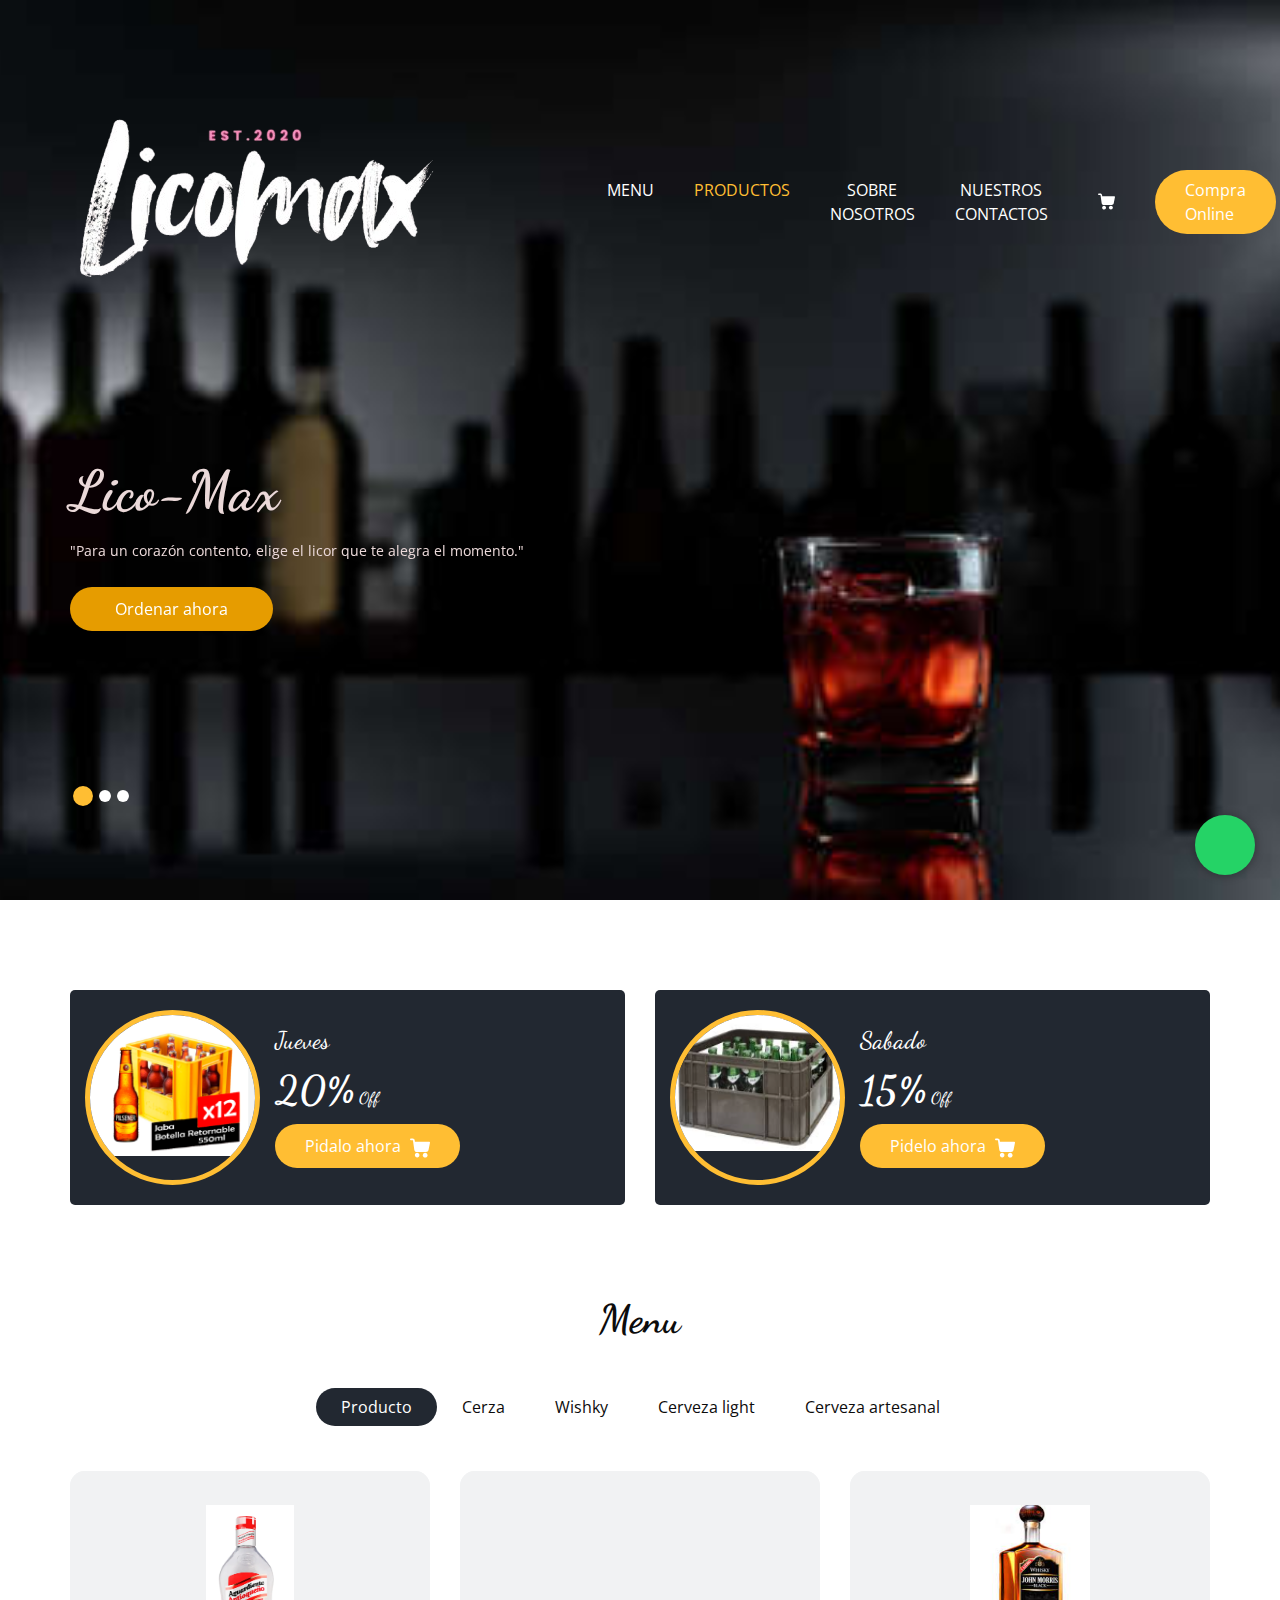
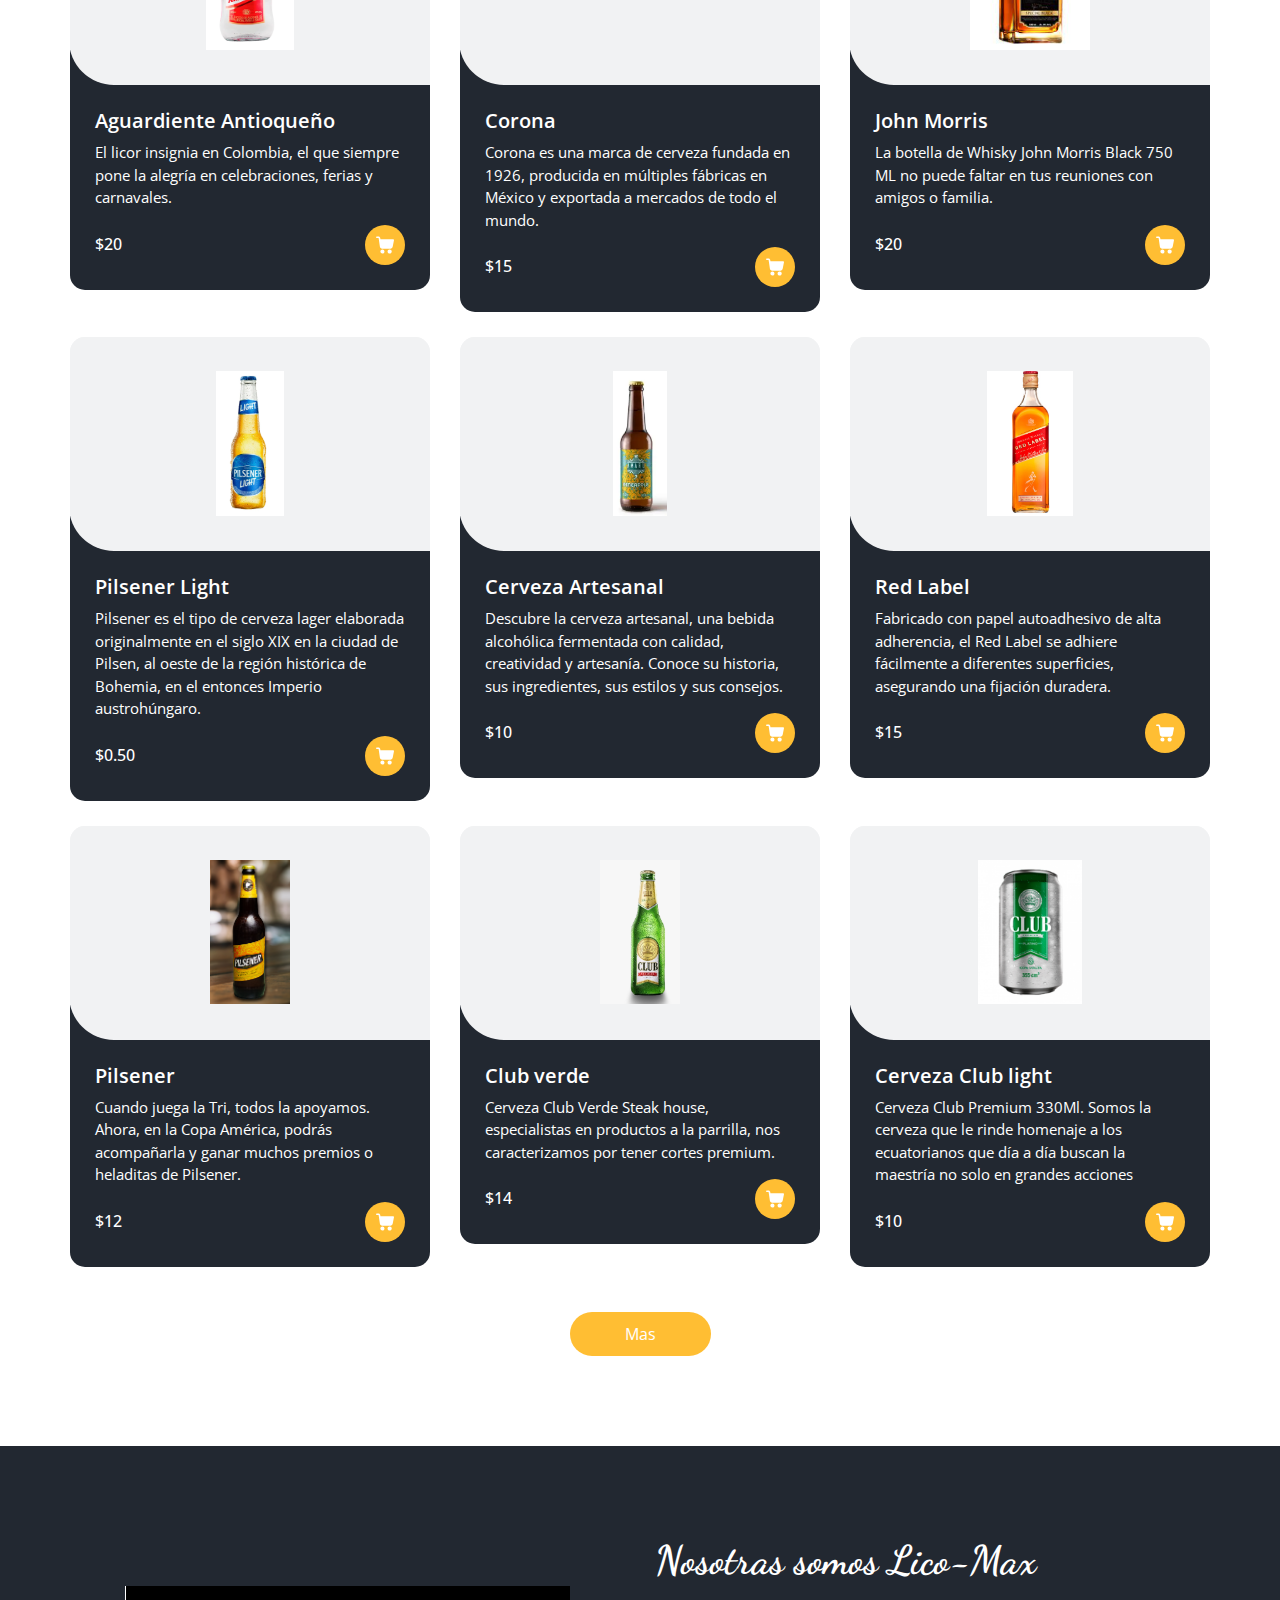
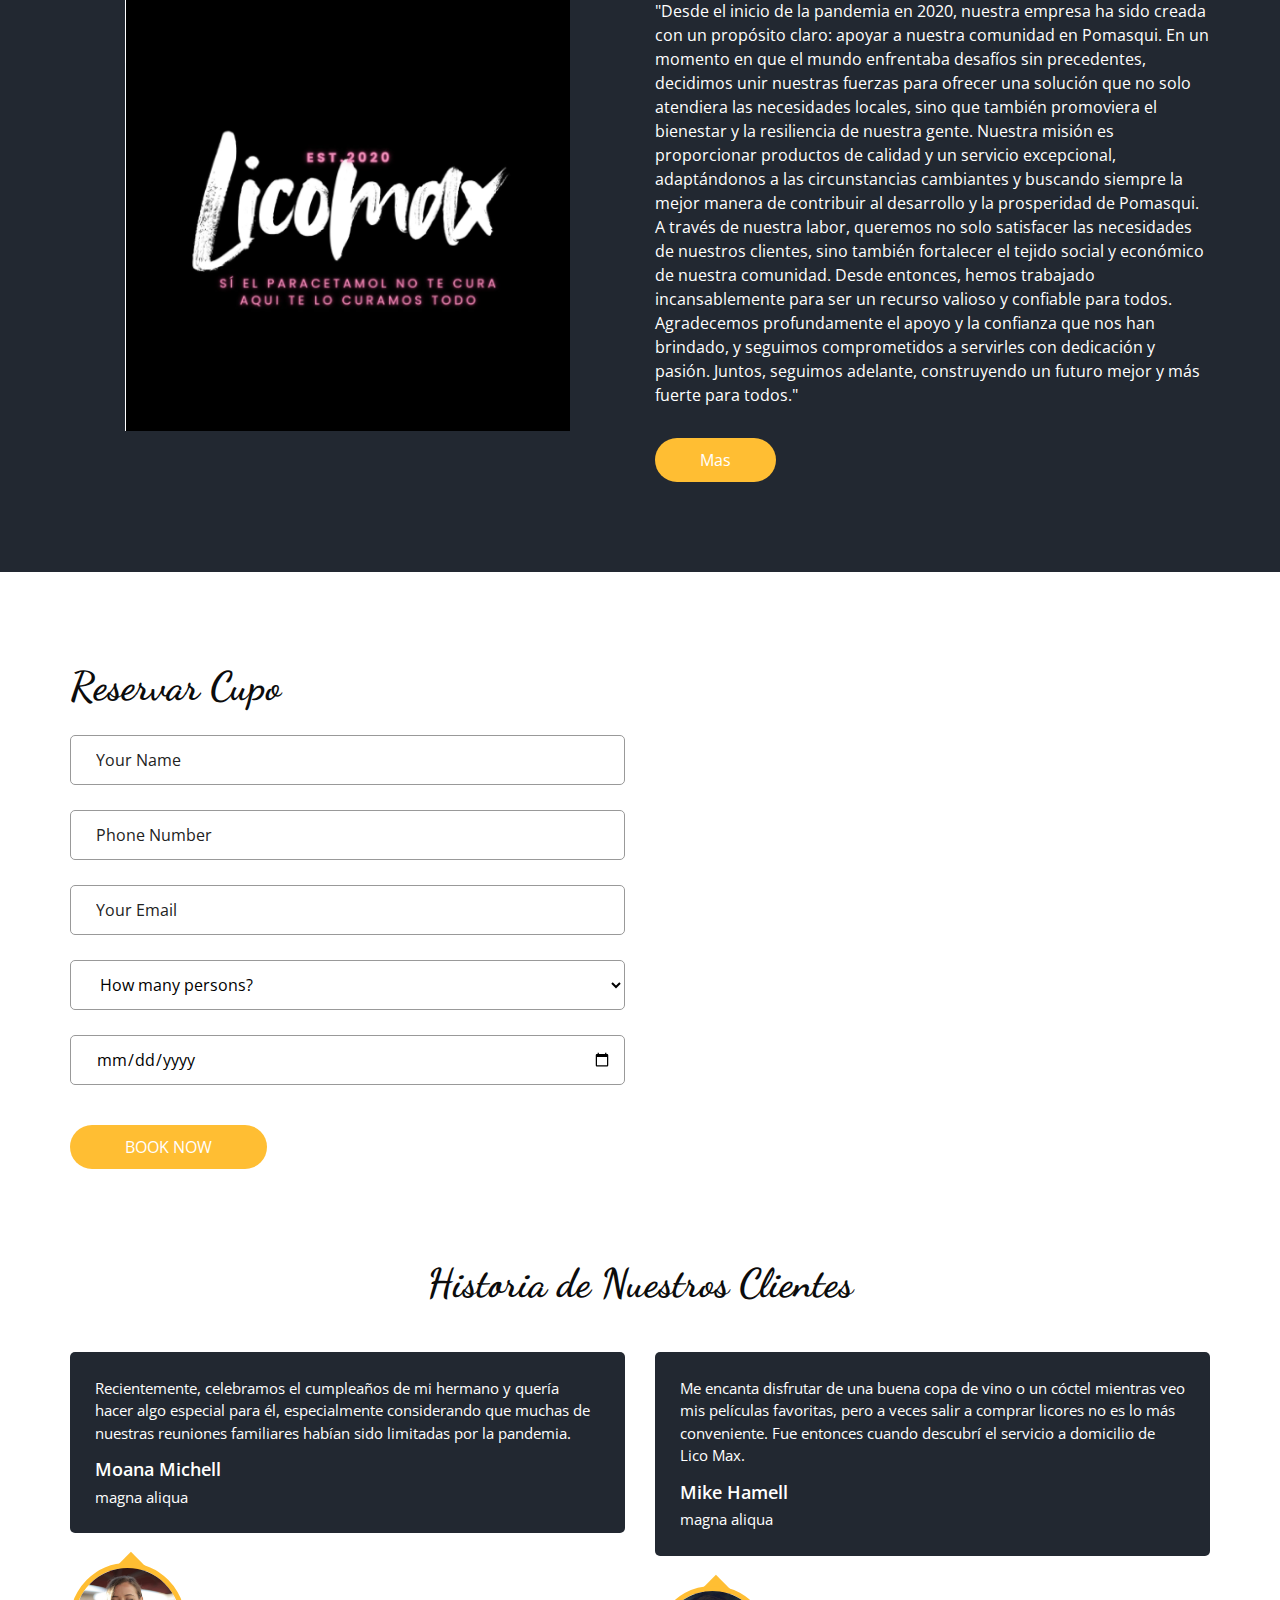
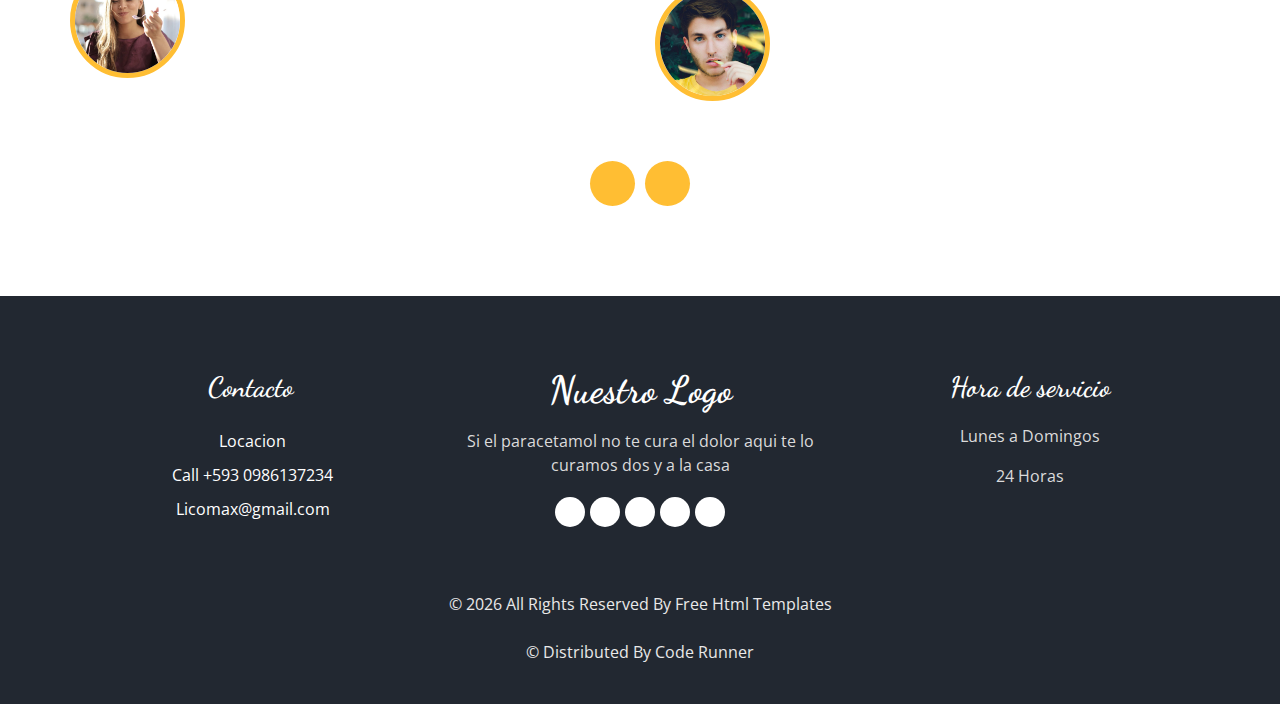
==== index.html @ df080ab5 "Mi peimer sito we" ====
<!DOCTYPE html>
<html>

<head>
<!-- Metas para dispositivos móviles -->
  <meta charset="utf-8" />
  <meta http-equiv="X-UA-Compatible" content="IE=edge" />
<!-- Metas del sitio -->
  <meta name="viewport" content="width=device-width, initial-scale=1, shrink-to-fit=no" />
  <!-- Site Metas -->
  <meta name="keywords" content="" />
  <meta name="description" content="" />
  <meta name="author" content="" />
  <link rel="shortcut icon" href="images/favicon.png" type="">

  <title> Lico-Max </title>
<!-- Estilos básicos de bootstrap -->
  <link rel="stylesheet" type="text/css" href="css/bootstrap.css" />

  <!-- Hoja de estilos del slider de Owl -->

  <link rel="stylesheet" type="text/css" href="https://cdnjs.cloudflare.com/ajax/libs/OwlCarousel2/2.3.4/assets/owl.carousel.min.css" />
  <!-- Estilo select  -->
  <link rel="stylesheet" href="https://cdnjs.cloudflare.com/ajax/libs/jquery-nice-select/1.1.0/css/nice-select.min.css" integrity="sha512-CruCP+TD3yXzlvvijET8wV5WxxEh5H8P4cmz0RFbKK6FlZ2sYl3AEsKlLPHbniXKSrDdFewhbmBK5skbdsASbQ==" crossorigin="anonymous" />
  <!-- estilo de la fuente  style -->
  <link href="css/font-awesome.min.css" rel="stylesheet" />
<!-- Estilos personalizados para esta plantilla -->
  <link href="css/style.css" rel="stylesheet" />
  <!-- Estilo responsivo -->
  <link href="css/responsive.css" rel="stylesheet" />
</head>


<body>
  <script src="https://kit.fontawesome.com/eb496ab1a0.js" crossorigin="anonymous"></script>
</head>
<body>
	<a href=https://w.app/myq class="btn-wsp" target="_blank">
	    <i class="fa fa-whatsapp icono"></i>
	</a>
  <div class="hero_area">
    <div class="bg-box">
      <img src="images/hero-bg.jpg" alt="">
    </div>
    <!-- Inicio encabezado-->
    <header class="header_section">
      <div class="container">
        <nav class="navbar navbar-expand-lg custom_nav-container ">
          <a class="navbar-brand" href="index.html">
            <span><img src="images/logo (3).png" alt="Logo Empresarial" href="index.html">
            
            </span>
          </a>

          <button class="navbar-toggler" type="button" data-toggle="collapse" data-target="#navbarSupportedContent" aria-controls="navbarSupportedContent" aria-expanded="false" aria-label="Toggle navigation">
            <span class=""> </span>
          </button>

          <div class="collapse navbar-collapse" id="navbarSupportedContent">
            <ul class="navbar-nav  mx-auto ">
              <li class="nav-item">
                <a class="nav-link" href="index.html">Menu </a>
              </li>
              
              <li class="nav-item active">
                <a class="nav-link" href="menu.html">Productos<span class="sr-only">(current)</span> </a>
              </li>
              <li class="nav-item">
                <a class="nav-link" href="about.html">Sobre nosotros</a>
              </li>
              <li class="nav-item">
                  <li class="nav-item">
                    <a class="nav-link sub_container" href="book.html">Nuestros contactos</a>
                    <ul class="nav__container">
                
                      <li><a href="condimentos.html">Condimentos</a></li>
                      <li><a href="curso-html.html">Vestimentas</a></li>
                      <li><a href="curso-html.html">Accesorios</a></li>
                      <li><a href="curso-html.html">Recetas</a></li>
                      <li><a href="curso-html.html">Distrifuidores</a></li>
                    </ul>
                  </li>
                </ul>
              </li>
            </ul>
            <div class="user_option">
              <a href="" class="user_link">
                <i class="fa fa-user" aria-hidden="true"></i>
              </a>
              <a class="cart_link" href="#">
                <svg version="1.1" id="Capa_1" xmlns="http://www.w3.org/2000/svg" xmlns:xlink="http://www.w3.org/1999/xlink" x="0px" y="0px" viewBox="0 0 456.029 456.029" style="enable-background:new 0 0 456.029 456.029;" xml:space="preserve">
                  <g>
                    <g>
                      <path d="M345.6,338.862c-29.184,0-53.248,23.552-53.248,53.248c0,29.184,23.552,53.248,53.248,53.248
                   c29.184,0,53.248-23.552,53.248-53.248C398.336,362.926,374.784,338.862,345.6,338.862z" />
                    </g>
                  </g>
                  <g>
                    <g>
                      <path d="M439.296,84.91c-1.024,0-2.56-0.512-4.096-0.512H112.64l-5.12-34.304C104.448,27.566,84.992,10.67,61.952,10.67H20.48
                   C9.216,10.67,0,19.886,0,31.15c0,11.264,9.216,20.48,20.48,20.48h41.472c2.56,0,4.608,2.048,5.12,4.608l31.744,216.064
                   c4.096,27.136,27.648,47.616,55.296,47.616h212.992c26.624,0,49.664-18.944,55.296-45.056l33.28-166.4
                   C457.728,97.71,450.56,86.958,439.296,84.91z" />
                    </g>
                  </g>
                  <g>
                    <g>
                      <path d="M215.04,389.55c-1.024-28.16-24.576-50.688-52.736-50.688c-29.696,1.536-52.224,26.112-51.2,55.296
                   c1.024,28.16,24.064,50.688,52.224,50.688h1.024C193.536,443.31,216.576,418.734,215.04,389.55z" />
                    </g>
                  </g>
                  <g>
                  </g>
                  <g>
                  </g>
                  <g>
                  </g>
                  <g>
                  </g>
                  <g>
                  </g>
                  <g>
                  </g>
                  <g>
                  </g>
                  <g>
                  </g>
                  <g>
                  </g>
                  <g>
                  </g>
                  <g>
                  </g>
                  <g>
                  </g>
                  <g>
                  </g>
                  <g>
                  </g>
                  <g>
                  </g>
                </svg>
              </a>
              <form class="form-inline">
                <button class="btn  my-2 my-sm-0 nav_search-btn" type="submit">
                  <i class="fa fa-search" aria-hidden="true"></i>
                </button>
              </form>
              <a href="" class="order_online">
                Compra Online
              </a>
            </div>
          </div>
        </nav>
      </div>
    </header>
    <!-- final de la sección del encabezado -->
    <!-- sección deslizante -->
    <section class="slider_section ">
      <div id="customCarousel1" class="carousel slide" data-ride="carousel">
        <div class="carousel-inner">
          <div class="carousel-item active">
            <div class="container ">
              <div class="row">
                <div class="col-md-7 col-lg-6 ">
                  <div class="detail-box">
                    <h1>
                      Lico-Max
                    </h1>
                    <p>  
                      "Para un corazón contento, elige el licor que te alegra el momento."
                    </p>
                    <div class="btn-box">
                      <a href="" class="btn1">
                        Ordenar ahora
                      </a>
                    </div>
                  </div>
                </div>
              </div>
            </div>
          </div>
          <div class="carousel-item ">
            <div class="container ">
              <div class="row">
                <div class="col-md-7 col-lg-6 ">
                  <div class="detail-box">
                    <h1>
                      Lico-Max
                    </h1>
                    <p>
                      "Para sanar tu corazón, brinda con el licor que te hace sonreír."
                    </p>
                    <div class="btn-box">
                      <a href="" class="btn1">
                        Comprar ahora
                      </a>
                    </div>
                  </div>
                </div>
              </div>
            </div>
          </div>
          <div class="carousel-item">
            <div class="container ">
              <div class="row">
                <div class="col-md-7 col-lg-6 ">
                  <div class="detail-box">
                    <h1>
                      Lico-Max
                    </h1>
                    <p>
                      "Brindemos juntos: vinos, cervezas y licores para todos los gustos."
                    </p>
                    <div class="btn-box">
                      <a href="" class="btn1">
                        "¡Tu destino para las mejores selecciones de bebidas alcohólicas!"
                      </a>
                    </div>
                  </div>
                </div>
              </div>
            </div>
          </div>
        </div>
        <div class="container">
          <ol class="carousel-indicators">
            <li data-target="#customCarousel1" data-slide-to="0" class="active"></li>
            <li data-target="#customCarousel1" data-slide-to="1"></li>
            <li data-target="#customCarousel1" data-slide-to="2"></li>
          </ol>
        </div>
      </div>

    </section>
 <!-- final de la sección del control deslizante -->
  </div>
  <!-- sección de oferta -->
  <section class="offer_section layout_padding-bottom">
    <div class="offer_container">
      <div class="container ">
        <div class="row">
          <div class="col-md-6  ">
            <div class="box ">
              <div class="img-box">
                <img src="images/o1.png" alt="">
              </div>
              <div class="detail-box">
                <h5>
                  Jueves 
                </h5>
                <h6>
                  <span>20%</span> Off
                </h6>
                <a href="">
                  Pidalo ahora <svg version="1.1" id="Capa_1" xmlns="http://www.w3.org/2000/svg" xmlns:xlink="http://www.w3.org/1999/xlink" x="0px" y="0px" viewBox="0 0 456.029 456.029" style="enable-background:new 0 0 456.029 456.029;" xml:space="preserve">
                    <g>
                      <g>
                        <path d="M345.6,338.862c-29.184,0-53.248,23.552-53.248,53.248c0,29.184,23.552,53.248,53.248,53.248
                     c29.184,0,53.248-23.552,53.248-53.248C398.336,362.926,374.784,338.862,345.6,338.862z" />
                      </g>
                    </g>
                    <g>
                      <g>
                        <path d="M439.296,84.91c-1.024,0-2.56-0.512-4.096-0.512H112.64l-5.12-34.304C104.448,27.566,84.992,10.67,61.952,10.67H20.48
                     C9.216,10.67,0,19.886,0,31.15c0,11.264,9.216,20.48,20.48,20.48h41.472c2.56,0,4.608,2.048,5.12,4.608l31.744,216.064
                     c4.096,27.136,27.648,47.616,55.296,47.616h212.992c26.624,0,49.664-18.944,55.296-45.056l33.28-166.4
                     C457.728,97.71,450.56,86.958,439.296,84.91z" />
                      </g>
                    </g>
                    <g>
                      <g>
                        <path d="M215.04,389.55c-1.024-28.16-24.576-50.688-52.736-50.688c-29.696,1.536-52.224,26.112-51.2,55.296
                     c1.024,28.16,24.064,50.688,52.224,50.688h1.024C193.536,443.31,216.576,418.734,215.04,389.55z" />
                      </g>
                    </g>
                    <g>
                    </g>
                    <g>
                    </g>
                    <g>
                    </g>
                    <g>
                    </g>
                    <g>
                    </g>
                    <g>
                    </g>
                    <g>
                    </g>
                    <g>
                    </g>
                    <g>
                    </g>
                    <g>
                    </g>
                    <g>
                    </g>
                    <g>
                    </g>
                    <g>
                    </g>
                    <g>
                    </g>
                    <g>
                    </g>
                  </svg>
                </a>
              </div>
            </div>
          </div>
          <div class="col-md-6  ">
            <div class="box ">
              <div class="img-box">
                <img src="images/o2.jpg" alt="">
              </div>
              <div class="detail-box">
                <h5>
                 Sabado
                </h5>
                <h6>
                  <span>15%</span> Off
                </h6>
                <a href="">
                  Pidelo ahora <svg version="1.1" id="Capa_1" xmlns="http://www.w3.org/2000/svg" xmlns:xlink="http://www.w3.org/1999/xlink" x="0px" y="0px" viewBox="0 0 456.029 456.029" style="enable-background:new 0 0 456.029 456.029;" xml:space="preserve">
                    <g>
                      <g>
                        <path d="M345.6,338.862c-29.184,0-53.248,23.552-53.248,53.248c0,29.184,23.552,53.248,53.248,53.248
                     c29.184,0,53.248-23.552,53.248-53.248C398.336,362.926,374.784,338.862,345.6,338.862z" />
                      </g>
                    </g>
                    <g>
                      <g>
                        <path d="M439.296,84.91c-1.024,0-2.56-0.512-4.096-0.512H112.64l-5.12-34.304C104.448,27.566,84.992,10.67,61.952,10.67H20.48
                     C9.216,10.67,0,19.886,0,31.15c0,11.264,9.216,20.48,20.48,20.48h41.472c2.56,0,4.608,2.048,5.12,4.608l31.744,216.064
                     c4.096,27.136,27.648,47.616,55.296,47.616h212.992c26.624,0,49.664-18.944,55.296-45.056l33.28-166.4
                     C457.728,97.71,450.56,86.958,439.296,84.91z" />
                      </g>
                    </g>
                    <g>
                      <g>
                        <path d="M215.04,389.55c-1.024-28.16-24.576-50.688-52.736-50.688c-29.696,1.536-52.224,26.112-51.2,55.296
                     c1.024,28.16,24.064,50.688,52.224,50.688h1.024C193.536,443.31,216.576,418.734,215.04,389.55z" />
                      </g>
                    </g>
                    <g>
                    </g>
                    <g>
                    </g>
                    <g>
                    </g>
                    <g>
                    </g>
                    <g>
                    </g>
                    <g>
                    </g>
                    <g>
                    </g>
                    <g>
                    </g>
                    <g>
                    </g>
                    <g>
                    </g>
                    <g>
                    </g>
                    <g>
                    </g>
                    <g>
                    </g>
                    <g>
                    </g>
                    <g>
                    </g>
                  </svg>
                </a>
              </div>
            </div>
          </div>
        </div>
      </div>
    </div>
  </section>

 <!-- finalizar sección de oferta -->

  <!-- sección de comida -->

  <section class="food_section layout_padding-bottom">
    <div class="container">
      <div class="heading_container heading_center">
        <h2>
          Menu
        </h2>
      </div>

      <ul class="filters_menu">
        <li class="active" data-filter="*">Producto</li>
        <li data-filter=".burger">Cerza</li>
        <li data-filter=".pizza">Wishky</li>
        <li data-filter=".pasta">Cerveza light</li>
        <li data-filter=".fries">Cerveza artesanal</li>
      </ul>

      <div class="filters-content">
        <div class="row grid">
          <div class="col-sm-6 col-lg-4 all pizza">
            <div class="box">
              <div>
                <div class="img-box">
                  <img src="images/f1.png" alt="">
                </div>
                <div class="detail-box">
                  <h5>
                    Aguardiente Antioqueño
                  </h5>
                  <p>
                    El licor insignia en Colombia, el que siempre pone la alegría en celebraciones, ferias y carnavales.
                  </p>
                  <div class="options">
                    <h6>
                      $20
                    </h6>
                    <a href="">
                      <svg version="1.1" id="Capa_1" xmlns="http://www.w3.org/2000/svg" xmlns:xlink="http://www.w3.org/1999/xlink" x="0px" y="0px" viewBox="0 0 456.029 456.029" style="enable-background:new 0 0 456.029 456.029;" xml:space="preserve">
                        <g>
                          <g>
                            <path d="M345.6,338.862c-29.184,0-53.248,23.552-53.248,53.248c0,29.184,23.552,53.248,53.248,53.248
                         c29.184,0,53.248-23.552,53.248-53.248C398.336,362.926,374.784,338.862,345.6,338.862z" />
                          </g>
                        </g>
                        <g>
                          <g>
                            <path d="M439.296,84.91c-1.024,0-2.56-0.512-4.096-0.512H112.64l-5.12-34.304C104.448,27.566,84.992,10.67,61.952,10.67H20.48
                         C9.216,10.67,0,19.886,0,31.15c0,11.264,9.216,20.48,20.48,20.48h41.472c2.56,0,4.608,2.048,5.12,4.608l31.744,216.064
                         c4.096,27.136,27.648,47.616,55.296,47.616h212.992c26.624,0,49.664-18.944,55.296-45.056l33.28-166.4
                         C457.728,97.71,450.56,86.958,439.296,84.91z" />
                          </g>
                        </g>
                        <g>
                          <g>
                            <path d="M215.04,389.55c-1.024-28.16-24.576-50.688-52.736-50.688c-29.696,1.536-52.224,26.112-51.2,55.296
                         c1.024,28.16,24.064,50.688,52.224,50.688h1.024C193.536,443.31,216.576,418.734,215.04,389.55z" />
                          </g>
                        </g>
                        <g>
                        </g>
                        <g>
                        </g>
                        <g>
                        </g>
                        <g>
                        </g>
                        <g>
                        </g>
                        <g>
                        </g>
                        <g>
                        </g>
                        <g>
                        </g>
                        <g>
                        </g>
                        <g>
                        </g>
                        <g>
                        </g>
                        <g>
                        </g>
                        <g>
                        </g>
                        <g>
                        </g>
                        <g>
                        </g>
                      </svg>
                    </a>
                  </div>
                </div>
              </div>
            </div>
          </div>
          <div class="col-sm-6 col-lg-4 all burger">
            <div class="box">
              <div>
                <div class="img-box">
                  <img src="images/f2.png" alt="">
                </div>
                <div class="detail-box">
                  <h5>
                    Corona
                  </h5>
                  <p>
                    Corona es una marca de cerveza fundada en 1926, producida en múltiples fábricas en México y exportada a mercados de todo el mundo.
                  </p>
                  <div class="options">
                    <h6>
                      $15
                    </h6>
                    <a href="">
                      <svg version="1.1" id="Capa_1" xmlns="http://www.w3.org/2000/svg" xmlns:xlink="http://www.w3.org/1999/xlink" x="0px" y="0px" viewBox="0 0 456.029 456.029" style="enable-background:new 0 0 456.029 456.029;" xml:space="preserve">
                        <g>
                          <g>
                            <path d="M345.6,338.862c-29.184,0-53.248,23.552-53.248,53.248c0,29.184,23.552,53.248,53.248,53.248
                         c29.184,0,53.248-23.552,53.248-53.248C398.336,362.926,374.784,338.862,345.6,338.862z" />
                          </g>
                        </g>
                        <g>
                          <g>
                            <path d="M439.296,84.91c-1.024,0-2.56-0.512-4.096-0.512H112.64l-5.12-34.304C104.448,27.566,84.992,10.67,61.952,10.67H20.48
                         C9.216,10.67,0,19.886,0,31.15c0,11.264,9.216,20.48,20.48,20.48h41.472c2.56,0,4.608,2.048,5.12,4.608l31.744,216.064
                         c4.096,27.136,27.648,47.616,55.296,47.616h212.992c26.624,0,49.664-18.944,55.296-45.056l33.28-166.4
                         C457.728,97.71,450.56,86.958,439.296,84.91z" />
                          </g>
                        </g>
                        <g>
                          <g>
                            <path d="M215.04,389.55c-1.024-28.16-24.576-50.688-52.736-50.688c-29.696,1.536-52.224,26.112-51.2,55.296
                         c1.024,28.16,24.064,50.688,52.224,50.688h1.024C193.536,443.31,216.576,418.734,215.04,389.55z" />
                          </g>
                        </g>
                        <g>
                        </g>
                        <g>
                        </g>
                        <g>
                        </g>
                        <g>
                        </g>
                        <g>
                        </g>
                        <g>
                        </g>
                        <g>
                        </g>
                        <g>
                        </g>
                        <g>
                        </g>
                        <g>
                        </g>
                        <g>
                        </g>
                        <g>
                        </g>
                        <g>
                        </g>
                        <g>
                        </g>
                        <g>
                        </g>
                      </svg>
                    </a>
                  </div>
                </div>
              </div>
            </div>
          </div>
          <div class="col-sm-6 col-lg-4 all pizza">
            <div class="box">
              <div>
                <div class="img-box">
                  <img src="images/f3.png" alt="">
                </div>
                <div class="detail-box">
                  <h5>
                    John Morris
                  </h5>
                  <p>
                    La botella de Whisky John Morris Black 750 ML no puede faltar en tus reuniones con amigos o familia. 
                  </p>
                  <div class="options">
                    <h6>
                      $20
                    </h6>
                    <a href="">
                      <svg version="1.1" id="Capa_1" xmlns="http://www.w3.org/2000/svg" xmlns:xlink="http://www.w3.org/1999/xlink" x="0px" y="0px" viewBox="0 0 456.029 456.029" style="enable-background:new 0 0 456.029 456.029;" xml:space="preserve">
                        <g>
                          <g>
                            <path d="M345.6,338.862c-29.184,0-53.248,23.552-53.248,53.248c0,29.184,23.552,53.248,53.248,53.248
                         c29.184,0,53.248-23.552,53.248-53.248C398.336,362.926,374.784,338.862,345.6,338.862z" />
                          </g>
                        </g>
                        <g>
                          <g>
                            <path d="M439.296,84.91c-1.024,0-2.56-0.512-4.096-0.512H112.64l-5.12-34.304C104.448,27.566,84.992,10.67,61.952,10.67H20.48
                         C9.216,10.67,0,19.886,0,31.15c0,11.264,9.216,20.48,20.48,20.48h41.472c2.56,0,4.608,2.048,5.12,4.608l31.744,216.064
                         c4.096,27.136,27.648,47.616,55.296,47.616h212.992c26.624,0,49.664-18.944,55.296-45.056l33.28-166.4
                         C457.728,97.71,450.56,86.958,439.296,84.91z" />
                          </g>
                        </g>
                        <g>
                          <g>
                            <path d="M215.04,389.55c-1.024-28.16-24.576-50.688-52.736-50.688c-29.696,1.536-52.224,26.112-51.2,55.296
                         c1.024,28.16,24.064,50.688,52.224,50.688h1.024C193.536,443.31,216.576,418.734,215.04,389.55z" />
                          </g>
                        </g>
                        <g>
                        </g>
                        <g>
                        </g>
                        <g>
                        </g>
                        <g>
                        </g>
                        <g>
                        </g>
                        <g>
                        </g>
                        <g>
                        </g>
                        <g>
                        </g>
                        <g>
                        </g>
                        <g>
                        </g>
                        <g>
                        </g>
                        <g>
                        </g>
                        <g>
                        </g>
                        <g>
                        </g>
                        <g>
                        </g>
                      </svg>
                    </a>
                  </div>
                </div>
              </div>
            </div>
          </div>
          <div class="col-sm-6 col-lg-4 all pasta">
            <div class="box">
              <div>
                <div class="img-box">
                  <img src="images/f4.png" alt="">
                </div>
                <div class="detail-box">
                  <h5>
                    Pilsener Light
                  </h5>
                  <p>
                    Pilsener es el tipo de cerveza lager elaborada originalmente en el siglo XIX en la ciudad de Pilsen, al oeste de la región histórica de Bohemia, en el entonces Imperio austrohúngaro. 
                  </p>
                  <div class="options">
                    <h6>
                      $0.50
                    </h6>
                    <a href="">
                      <svg version="1.1" id="Capa_1" xmlns="http://www.w3.org/2000/svg" xmlns:xlink="http://www.w3.org/1999/xlink" x="0px" y="0px" viewBox="0 0 456.029 456.029" style="enable-background:new 0 0 456.029 456.029;" xml:space="preserve">
                        <g>
                          <g>
                            <path d="M345.6,338.862c-29.184,0-53.248,23.552-53.248,53.248c0,29.184,23.552,53.248,53.248,53.248
                         c29.184,0,53.248-23.552,53.248-53.248C398.336,362.926,374.784,338.862,345.6,338.862z" />
                          </g>
                        </g>
                        <g>
                          <g>
                            <path d="M439.296,84.91c-1.024,0-2.56-0.512-4.096-0.512H112.64l-5.12-34.304C104.448,27.566,84.992,10.67,61.952,10.67H20.48
                         C9.216,10.67,0,19.886,0,31.15c0,11.264,9.216,20.48,20.48,20.48h41.472c2.56,0,4.608,2.048,5.12,4.608l31.744,216.064
                         c4.096,27.136,27.648,47.616,55.296,47.616h212.992c26.624,0,49.664-18.944,55.296-45.056l33.28-166.4
                         C457.728,97.71,450.56,86.958,439.296,84.91z" />
                          </g>
                        </g>
                        <g>
                          <g>
                            <path d="M215.04,389.55c-1.024-28.16-24.576-50.688-52.736-50.688c-29.696,1.536-52.224,26.112-51.2,55.296
                         c1.024,28.16,24.064,50.688,52.224,50.688h1.024C193.536,443.31,216.576,418.734,215.04,389.55z" />
                          </g>
                        </g>
                        <g>
                        </g>
                        <g>
                        </g>
                        <g>
                        </g>
                        <g>
                        </g>
                        <g>
                        </g>
                        <g>
                        </g>
                        <g>
                        </g>
                        <g>
                        </g>
                        <g>
                        </g>
                        <g>
                        </g>
                        <g>
                        </g>
                        <g>
                        </g>
                        <g>
                        </g>
                        <g>
                        </g>
                        <g>
                        </g>
                      </svg>
                    </a>
                  </div>
                </div>
              </div>
            </div>
          </div>
          <div class="col-sm-6 col-lg-4 all fries">
            <div class="box">
              <div>
                <div class="img-box">
                  <img src="images/f5.png" alt="">
                </div>
                <div class="detail-box">
                  <h5>
                    Cerveza Artesanal
                  </h5>
                  <p>
                    Descubre la cerveza artesanal, una bebida alcohólica fermentada con calidad, creatividad y artesanía. Conoce su historia, sus ingredientes, sus estilos y sus consejos.
                  </p>
                  <div class="options">
                    <h6>
                      $10
                    </h6>
                    <a href="">
                      <svg version="1.1" id="Capa_1" xmlns="http://www.w3.org/2000/svg" xmlns:xlink="http://www.w3.org/1999/xlink" x="0px" y="0px" viewBox="0 0 456.029 456.029" style="enable-background:new 0 0 456.029 456.029;" xml:space="preserve">
                        <g>
                          <g>
                            <path d="M345.6,338.862c-29.184,0-53.248,23.552-53.248,53.248c0,29.184,23.552,53.248,53.248,53.248
                         c29.184,0,53.248-23.552,53.248-53.248C398.336,362.926,374.784,338.862,345.6,338.862z" />
                          </g>
                        </g>
                        <g>
                          <g>
                            <path d="M439.296,84.91c-1.024,0-2.56-0.512-4.096-0.512H112.64l-5.12-34.304C104.448,27.566,84.992,10.67,61.952,10.67H20.48
                         C9.216,10.67,0,19.886,0,31.15c0,11.264,9.216,20.48,20.48,20.48h41.472c2.56,0,4.608,2.048,5.12,4.608l31.744,216.064
                         c4.096,27.136,27.648,47.616,55.296,47.616h212.992c26.624,0,49.664-18.944,55.296-45.056l33.28-166.4
                         C457.728,97.71,450.56,86.958,439.296,84.91z" />
                          </g>
                        </g>
                        <g>
                          <g>
                            <path d="M215.04,389.55c-1.024-28.16-24.576-50.688-52.736-50.688c-29.696,1.536-52.224,26.112-51.2,55.296
                         c1.024,28.16,24.064,50.688,52.224,50.688h1.024C193.536,443.31,216.576,418.734,215.04,389.55z" />
                          </g>
                        </g>
                        <g>
                        </g>
                        <g>
                        </g>
                        <g>
                        </g>
                        <g>
                        </g>
                        <g>
                        </g>
                        <g>
                        </g>
                        <g>
                        </g>
                        <g>
                        </g>
                        <g>
                        </g>
                        <g>
                        </g>
                        <g>
                        </g>
                        <g>
                        </g>
                        <g>
                        </g>
                        <g>
                        </g>
                        <g>
                        </g>
                      </svg>
                    </a>
                  </div>
                </div>
              </div>
            </div>
          </div>
          <div class="col-sm-6 col-lg-4 all pizza">
            <div class="box">
              <div>
                <div class="img-box">
                  <img src="images/f6.png" alt="">
                </div>
                <div class="detail-box">
                  <h5>
                    Red Label
                  </h5>
                  <p>
                    Fabricado con papel autoadhesivo de alta adherencia, el Red Label se adhiere fácilmente a diferentes superficies, asegurando una fijación duradera.
                  </p>
                  <div class="options">
                    <h6>
                      $15
                    </h6>
                    <a href="">
                      <svg version="1.1" id="Capa_1" xmlns="http://www.w3.org/2000/svg" xmlns:xlink="http://www.w3.org/1999/xlink" x="0px" y="0px" viewBox="0 0 456.029 456.029" style="enable-background:new 0 0 456.029 456.029;" xml:space="preserve">
                        <g>
                          <g>
                            <path d="M345.6,338.862c-29.184,0-53.248,23.552-53.248,53.248c0,29.184,23.552,53.248,53.248,53.248
                         c29.184,0,53.248-23.552,53.248-53.248C398.336,362.926,374.784,338.862,345.6,338.862z" />
                          </g>
                        </g>
                        <g>
                          <g>
                            <path d="M439.296,84.91c-1.024,0-2.56-0.512-4.096-0.512H112.64l-5.12-34.304C104.448,27.566,84.992,10.67,61.952,10.67H20.48
                         C9.216,10.67,0,19.886,0,31.15c0,11.264,9.216,20.48,20.48,20.48h41.472c2.56,0,4.608,2.048,5.12,4.608l31.744,216.064
                         c4.096,27.136,27.648,47.616,55.296,47.616h212.992c26.624,0,49.664-18.944,55.296-45.056l33.28-166.4
                         C457.728,97.71,450.56,86.958,439.296,84.91z" />
                          </g>
                        </g>
                        <g>
                          <g>
                            <path d="M215.04,389.55c-1.024-28.16-24.576-50.688-52.736-50.688c-29.696,1.536-52.224,26.112-51.2,55.296
                         c1.024,28.16,24.064,50.688,52.224,50.688h1.024C193.536,443.31,216.576,418.734,215.04,389.55z" />
                          </g>
                        </g>
                        <g>
                        </g>
                        <g>
                        </g>
                        <g>
                        </g>
                        <g>
                        </g>
                        <g>
                        </g>
                        <g>
                        </g>
                        <g>
                        </g>
                        <g>
                        </g>
                        <g>
                        </g>
                        <g>
                        </g>
                        <g>
                        </g>
                        <g>
                        </g>
                        <g>
                        </g>
                        <g>
                        </g>
                        <g>
                        </g>
                      </svg>
                    </a>
                  </div>
                </div>
              </div>
            </div>
          </div>
          <div class="col-sm-6 col-lg-4 all burger">
            <div class="box">
              <div>
                <div class="img-box">
                  <img src="images/f7.png" alt="">
                </div>
                <div class="detail-box">
                  <h5>
                    Pilsener
                  </h5>
                  <p>
                    Cuando juega la Tri, todos la apoyamos. Ahora, en la Copa América, podrás acompañarla y ganar muchos premios o heladitas de Pilsener.
                  </p>
                  <div class="options">
                    <h6>
                      $12
                    </h6>
                    <a href="">
                      <svg version="1.1" id="Capa_1" xmlns="http://www.w3.org/2000/svg" xmlns:xlink="http://www.w3.org/1999/xlink" x="0px" y="0px" viewBox="0 0 456.029 456.029" style="enable-background:new 0 0 456.029 456.029;" xml:space="preserve">
                        <g>
                          <g>
                            <path d="M345.6,338.862c-29.184,0-53.248,23.552-53.248,53.248c0,29.184,23.552,53.248,53.248,53.248
                         c29.184,0,53.248-23.552,53.248-53.248C398.336,362.926,374.784,338.862,345.6,338.862z" />
                          </g>
                        </g>
                        <g>
                          <g>
                            <path d="M439.296,84.91c-1.024,0-2.56-0.512-4.096-0.512H112.64l-5.12-34.304C104.448,27.566,84.992,10.67,61.952,10.67H20.48
                         C9.216,10.67,0,19.886,0,31.15c0,11.264,9.216,20.48,20.48,20.48h41.472c2.56,0,4.608,2.048,5.12,4.608l31.744,216.064
                         c4.096,27.136,27.648,47.616,55.296,47.616h212.992c26.624,0,49.664-18.944,55.296-45.056l33.28-166.4
                         C457.728,97.71,450.56,86.958,439.296,84.91z" />
                          </g>
                        </g>
                        <g>
                          <g>
                            <path d="M215.04,389.55c-1.024-28.16-24.576-50.688-52.736-50.688c-29.696,1.536-52.224,26.112-51.2,55.296
                         c1.024,28.16,24.064,50.688,52.224,50.688h1.024C193.536,443.31,216.576,418.734,215.04,389.55z" />
                          </g>
                        </g>
                        <g>
                        </g>
                        <g>
                        </g>
                        <g>
                        </g>
                        <g>
                        </g>
                        <g>
                        </g>
                        <g>
                        </g>
                        <g>
                        </g>
                        <g>
                        </g>
                        <g>
                        </g>
                        <g>
                        </g>
                        <g>
                        </g>
                        <g>
                        </g>
                        <g>
                        </g>
                        <g>
                        </g>
                        <g>
                        </g>
                      </svg>
                    </a>
                  </div>
                </div>
              </div>
            </div>
          </div>
          <div class="col-sm-6 col-lg-4 all burger">
            <div class="box">
              <div>
                <div class="img-box">
                  <img src="images/f8.png" alt="">
                </div>
                <div class="detail-box">
                  <h5>
                    Club verde
                  </h5>
                  <p>
                    Cerveza Club Verde Steak house, especialistas en productos a la parrilla, nos caracterizamos por tener cortes premium.
                  </p>
                  <div class="options">
                    <h6>
                      $14
                    </h6>
                    <a href="">
                      <svg version="1.1" id="Capa_1" xmlns="http://www.w3.org/2000/svg" xmlns:xlink="http://www.w3.org/1999/xlink" x="0px" y="0px" viewBox="0 0 456.029 456.029" style="enable-background:new 0 0 456.029 456.029;" xml:space="preserve">
                        <g>
                          <g>
                            <path d="M345.6,338.862c-29.184,0-53.248,23.552-53.248,53.248c0,29.184,23.552,53.248,53.248,53.248
                         c29.184,0,53.248-23.552,53.248-53.248C398.336,362.926,374.784,338.862,345.6,338.862z" />
                          </g>
                        </g>
                        <g>
                          <g>
                            <path d="M439.296,84.91c-1.024,0-2.56-0.512-4.096-0.512H112.64l-5.12-34.304C104.448,27.566,84.992,10.67,61.952,10.67H20.48
                         C9.216,10.67,0,19.886,0,31.15c0,11.264,9.216,20.48,20.48,20.48h41.472c2.56,0,4.608,2.048,5.12,4.608l31.744,216.064
                         c4.096,27.136,27.648,47.616,55.296,47.616h212.992c26.624,0,49.664-18.944,55.296-45.056l33.28-166.4
                         C457.728,97.71,450.56,86.958,439.296,84.91z" />
                          </g>
                        </g>
                        <g>
                          <g>
                            <path d="M215.04,389.55c-1.024-28.16-24.576-50.688-52.736-50.688c-29.696,1.536-52.224,26.112-51.2,55.296
                         c1.024,28.16,24.064,50.688,52.224,50.688h1.024C193.536,443.31,216.576,418.734,215.04,389.55z" />
                          </g>
                        </g>
                        <g>
                        </g>
                        <g>
                        </g>
                        <g>
                        </g>
                        <g>
                        </g>
                        <g>
                        </g>
                        <g>
                        </g>
                        <g>
                        </g>
                        <g>
                        </g>
                        <g>
                        </g>
                        <g>
                        </g>
                        <g>
                        </g>
                        <g>
                        </g>
                        <g>
                        </g>
                        <g>
                        </g>
                        <g>
                        </g>
                      </svg>
                    </a>
                  </div>
                </div>
              </div>
            </div>
          </div>
          <div class="col-sm-6 col-lg-4 all pasta">
            <div class="box">
              <div>
                <div class="img-box">
                  <img src="images/f9.png" alt="">
                </div>
                <div class="detail-box">
                  <h5>
                    Cerveza Club light
                  </h5>
                  <p>
                    Cerveza Club Premium 330Ml. Somos la cerveza que le rinde homenaje a los ecuatorianos que día a día buscan la maestría no solo en grandes acciones
                  </p>
                  <div class="options">
                    <h6>
                      $10
                    </h6>
                    <a href="">
                      <svg version="1.1" id="Capa_1" xmlns="http://www.w3.org/2000/svg" xmlns:xlink="http://www.w3.org/1999/xlink" x="0px" y="0px" viewBox="0 0 456.029 456.029" style="enable-background:new 0 0 456.029 456.029;" xml:space="preserve">
                        <g>
                          <g>
                            <path d="M345.6,338.862c-29.184,0-53.248,23.552-53.248,53.248c0,29.184,23.552,53.248,53.248,53.248
                         c29.184,0,53.248-23.552,53.248-53.248C398.336,362.926,374.784,338.862,345.6,338.862z" />
                          </g>
                        </g>
                        <g>
                          <g>
                            <path d="M439.296,84.91c-1.024,0-2.56-0.512-4.096-0.512H112.64l-5.12-34.304C104.448,27.566,84.992,10.67,61.952,10.67H20.48
                         C9.216,10.67,0,19.886,0,31.15c0,11.264,9.216,20.48,20.48,20.48h41.472c2.56,0,4.608,2.048,5.12,4.608l31.744,216.064
                         c4.096,27.136,27.648,47.616,55.296,47.616h212.992c26.624,0,49.664-18.944,55.296-45.056l33.28-166.4
                         C457.728,97.71,450.56,86.958,439.296,84.91z" />
                          </g>
                        </g>
                        <g>
                          <g>
                            <path d="M215.04,389.55c-1.024-28.16-24.576-50.688-52.736-50.688c-29.696,1.536-52.224,26.112-51.2,55.296
                         c1.024,28.16,24.064,50.688,52.224,50.688h1.024C193.536,443.31,216.576,418.734,215.04,389.55z" />
                          </g>
                        </g>
                        <g>
                        </g>
                        <g>
                        </g>
                        <g>
                        </g>
                        <g>
                        </g>
                        <g>
                        </g>
                        <g>
                        </g>
                        <g>
                        </g>
                        <g>
                        </g>
                        <g>
                        </g>
                        <g>
                        </g>
                        <g>
                        </g>
                        <g>
                        </g>
                        <g>
                        </g>
                        <g>
                        </g>
                        <g>
                        </g>
                      </svg>
                    </a>
                  </div>
                </div>
              </div>
            </div>
          </div>
        </div>
      </div>
      <div class="btn-box">
        <a href="">
          Mas
        </a>
      </div>
    </div>
  </section>

 
<!-- final de la sección de comida -->

  <!-- acerca de la sección -->

  <section class="about_section layout_padding">
    <div class="container  ">

      <div class="row">
        <div class="col-md-6 ">
          <div class="img-box">
            <img src="images/about-img.png" alt="">
          </div>
        </div>
        <div class="col-md-6">
          <div class="detail-box">
            <div class="heading_container">
              <h2>
                Nosotras somos  Lico-Max
              </h2>
            </div>
            <p>
              "Desde el inicio de la pandemia en 2020, nuestra empresa ha sido creada con un propósito claro: apoyar a nuestra comunidad en Pomasqui. En un momento en que el mundo enfrentaba desafíos sin precedentes, decidimos unir nuestras fuerzas para ofrecer una solución que no solo atendiera las necesidades locales, sino que también promoviera el bienestar y la resiliencia de nuestra gente.

Nuestra misión es proporcionar productos de calidad y un servicio excepcional, adaptándonos a las circunstancias cambiantes y buscando siempre la mejor manera de contribuir al desarrollo y la prosperidad de Pomasqui. A través de nuestra labor, queremos no solo satisfacer las necesidades de nuestros clientes, sino también fortalecer el tejido social y económico de nuestra comunidad.

Desde entonces, hemos trabajado incansablemente para ser un recurso valioso y confiable para todos. Agradecemos profundamente el apoyo y la confianza que nos han brindado, y seguimos comprometidos a servirles con dedicación y pasión. Juntos, seguimos adelante, construyendo un futuro mejor y más fuerte para todos."
            </p>
            <a href="">
              Mas
            </a>
          </div>
        </div>
      </div>
    </div>
  </section>

 <!-- fin de la sección acerca de -->

  <!-- sección de libros -->
  <section class="book_section layout_padding">
    <div class="container">
      <div class="heading_container">
        <h2>
          Reservar Cupo 
        </h2>
      </div>
      <div class="row">
        <div class="col-md-6">
          <div class="form_container">
            <form action="">
              <div>
                <input type="text" class="form-control" placeholder="Your Name" />
              </div>
              <div>
                <input type="text" class="form-control" placeholder="Phone Number" />
              </div>
              <div>
                <input type="email" class="form-control" placeholder="Your Email" />
              </div>
              <div>
                <select class="form-control nice-select wide">
                  <option value="" disabled selected>
                    How many persons?
                  </option>
                  <option value="">
                    2
                  </option>
                  <option value="">
                    3
                  </option>
                  <option value="">
                    4
                  </option>
                  <option value="">
                    5
                  </option>
                </select>
              </div>
              <div>
                <input type="date" class="form-control">
              </div>
              <div class="btn_box">
                <button>
                  Book Now
                </button>
              </div>
            </form>
          </div>
        </div>
        <div class="col-md-6">
          <div class="map_container">
            <div style="position:relative;overflow:hidden;">
              <iframe src="https://www.google.com/maps/embed?pb=!1m18!1m12!1m3!1d7979.636631110576!2d-78.46072515548929!3d-0.0028069317329483742!2m3!1f0!2f0!3f0!3m2!1i1024!2i768!4f13.1!3m3!1m2!1s0x91d5881f2d3f3101%3A0xb93e33a73ac84eb!2sChaupimundo%20Lodge!5e0!3m2!1ses!2sec!4v1711610954495!5m2!1ses!2sec" width="100%" height="300" style="border:0;" allowfullscreen="" loading="lazy" referrerpolicy="no-referrer-when-downgrade"></iframe>
              <div style="position:absolute;top:0;left:0;width:100%;height:100%;pointer-events:none;background-color:transparent;"></div>
            </div>
          </div>
        </div>
      </div>
    </div>
  </section>
  
  
 <!-- final de la sección del libro -->

  <!-- sección cliente -->
  <section class="client_section layout_padding-bottom">
    <div class="container">
      <div class="heading_container heading_center psudo_white_primary mb_45">
        <h2>
          Historia de Nuestros Clientes 
        </h2>
      </div>
      <div class="carousel-wrap row ">
        <div class="owl-carousel client_owl-carousel">
          <div class="item">
            <div class="box">
              <div class="detail-box">
                <p>
                   Recientemente, celebramos el cumpleaños de mi hermano y quería hacer algo especial para él, especialmente considerando que muchas de nuestras reuniones familiares habían sido limitadas por la pandemia. 
                <h6>
                  Moana Michell
                </h6>
                <p>
                  magna aliqua
                </p>
              </div>
              <div class="img-box">
                <img src="images/client1.jpg" alt="" class="box-img">
              </div>
            </div>
          </div>
          <div class="item">
            <div class="box">
              <div class="detail-box">
                <p>
                  Me encanta disfrutar de una buena copa de vino o un cóctel mientras veo mis películas favoritas, pero a veces salir a comprar licores no es lo más conveniente. Fue entonces cuando descubrí el servicio a domicilio de Lico Max.
                </p>
                <h6>
                  Mike Hamell
                </h6>
                <p>
                  magna aliqua
                </p>
              </div>
              <div class="img-box">
                <img src="images/client2.jpg" alt="" class="box-img">
              </div>
            </div>
          </div>
        </div>
      </div>
    </div>
  </section>

<!-- sección cliente final -->

  <!-- sección de pie de página -->
  <footer class="footer_section">
    <div class="container">
      <div class="row">
        <div class="col-md-4 footer-col">
          <div class="footer_contact">
            <h4>
              Contacto
            </h4>
            <div class="contact_link_box">
              <a href="">
                <i class="fa fa-map-marker" aria-hidden="true"></i>
                <span>
                  Locacion
                </span>
              </a>
              <a href="">
                <i class="fa fa-phone" aria-hidden="true"></i>
                <span>
                  Call +593 0986137234
                </span>
              </a>
              <a href="">
                <i class="fa fa-envelope" aria-hidden="true"></i>
                <span>
                  Licomax@gmail.com
                </span>
              </a>
            </div>
          </div>
        </div>
        <div class="col-md-4 footer-col">
          <div class="footer_detail">
            <a href="" class="footer-logo">
              Nuestro Logo 
            </a>
            <p>
              Si el paracetamol no te cura el dolor aqui te lo curamos dos y a la casa
            </p>
            <div class="footer_social">
              <a href="">
                <i class="fa fa-facebook" aria-hidden="true"></i>
              </a>
              <a href="">
                <i class="fa fa-twitter" aria-hidden="true"></i>
              </a>
              <a href="">
                <i class="fa fa-linkedin" aria-hidden="true"></i>
              </a>
              <a href="">
                <i class="fa fa-instagram" aria-hidden="true"></i>
              </a>
              <a href="">
                <i class="fa fa-pinterest" aria-hidden="true"></i>
              </a>
            </div>
          </div>
        </div>
        <div class="col-md-4 footer-col">
          <h4>
          Hora de servicio
          </h4>
          <p>
            Lunes a Domingos
          </p>
          <p>
            24 Horas
          </p>
        </div>
      </div>
      <div class="footer-info">
        <p>
          &copy; <span id="displayYear"></span> All Rights Reserved By
          <a href="https://html.design/">Free Html Templates</a><br><br>
          &copy; <span id="displayYear"></span> Distributed By
          <a href="https://themewagon.com/" target="_blank">Code Runner</a>
        </p>
      </div>
    </div>
  </footer>
  <!-- footer section -->

  <!-- jQery -->
  <script src="js/jquery-3.4.1.min.js"></script>
  <!-- popper js -->
  <script src="https://cdn.jsdelivr.net/npm/popper.js@1.16.0/dist/umd/popper.min.js" integrity="sha384-Q6E9RHvbIyZFJoft+2mJbHaEWldlvI9IOYy5n3zV9zzTtmI3UksdQRVvoxMfooAo" crossorigin="anonymous">
  </script>
  <!-- bootstrap js -->
  <script src="js/bootstrap.js"></script>
  <!-- owl slider -->
  <script src="https://cdnjs.cloudflare.com/ajax/libs/OwlCarousel2/2.3.4/owl.carousel.min.js">
  </script>
  <!-- isotope js -->
  <script src="https://unpkg.com/isotope-layout@3.0.4/dist/isotope.pkgd.min.js"></script>
  <!-- nice select -->
  <script src="https://cdnjs.cloudflare.com/ajax/libs/jquery-nice-select/1.1.0/js/jquery.nice-select.min.js"></script>
  <!-- custom js -->
  <script src="js/custom.js"></script>
  <!-- Google Map -->
  <script src="https://maps.googleapis.com/maps/api/js?key=AIzaSyCh39n5U-4IoWpsVGUHWdqB6puEkhRLdmI&callback=myMap">
    
    
  </script>
  <!-- End Google Map -->

</body>

</html>
---- css/style.css ----
@import url("https://fonts.googleapis.com/css2?family=Dancing+Script:wght@400;500;600;700&family=Open+Sans:wght@400;600;700&display=swap");
body {
  font-family: "Open Sans", sans-serif;
  color: #0c0c0c;
  background-color: #ffffff;
  overflow-x: hidden;
}

.layout_padding {
  padding: 90px 0;
}

.layout_padding2 {
  padding: 75px 0;
}

.layout_padding2-top {
  padding-top: 75px;
}

.layout_padding2-bottom {
  padding-bottom: 75px;
}

.layout_padding-top {
  padding-top: 90px;
}

.layout_padding-bottom {
  padding-bottom: 90px;
}

h1,
h2 {
  font-family: 'Dancing Script', cursive;
}

.heading_container {
  display: -webkit-box;
  display: -ms-flexbox;
  display: flex;
  -webkit-box-orient: vertical;
  -webkit-box-direction: normal;
      -ms-flex-direction: column;
          flex-direction: column;
  -webkit-box-align: start;
      -ms-flex-align: start;
          align-items: flex-start;
}

.heading_container h2 {
  position: relative;
  margin-bottom: 0;
  font-size: 2.5rem;
  font-weight: bold;
}

.heading_container h2 span {
  color: #ffbe33;
}

.heading_container p {
  margin-top: 10px;
  margin-bottom: 0;
}

.heading_container.heading_center {
  -webkit-box-align: center;
      -ms-flex-align: center;
          align-items: center;
  text-align: center;
}

a,
a:hover,
a:focus {
  text-decoration: none;
}

a:hover,
a:focus {
  color: initial;
}

.btn,
.btn:focus {
  outline: none !important;
  -webkit-box-shadow: none;
          box-shadow: none;
}

/*sección de encabezado*/
.hero_area {
  position: relative;
  min-height: 100vh;
  display: -webkit-box;
  display: -ms-flexbox;
  display: flex;
  -webkit-box-orient: vertical;
  -webkit-box-direction: normal;
      -ms-flex-direction: column;
          flex-direction: column;
}

.bg-box {
  position: absolute;
  top: 0;
  left: 0;
  width: 100%;
  height: 100%;
}

.bg-box img {
  width: 100%;
  height: 100%;
  -o-object-fit: cover;
     object-fit: cover;
}

.sub_page .hero_area {
  min-height: auto;
}

.sub_page .hero_area .bg-box {
  position: absolute;
  top: 0;
  left: 0;
  width: 100%;
  height: 100%;
}

.sub_page .hero_area .bg-box img {
  width: 100%;
  height: 100%;
  -o-object-fit: cover;
     object-fit: cover;
  -o-object-position: right top;
     object-position: right top;
}

.header_section {
  padding: 15px 0;
}

.header_section .container-fluid {
  padding-right: 25px;
  padding-left: 25px;
}

.navbar-brand {
  font-family: 'Dancing Script', cursive;
}

.navbar-brand span {
  font-weight: bold;
  font-size: 32px;
  color: #ffffff;
}

.custom_nav-container {
  padding: 0;
}

.custom_nav-container .navbar-nav {
  padding-left: 18%;
}

.custom_nav-container .navbar-nav .nav-item .nav-link {
  padding: 5px 20px;
  color: #ffffff;
  text-align: center;
  text-transform: uppercase;
  border-radius: 5px;
  -webkit-transition: all 0.3s;
  transition: all 0.3s;
}

.custom_nav-container .navbar-nav .nav-item:hover .nav-link, .custom_nav-container .navbar-nav .nav-item.active .nav-link {
  color: #ffbe33;
}

.custom_nav-container .nav_search-btn {
  width: auto;
  height: auto;
  padding: 0;
  border: none;
  color: #ffffff;
  margin: 0 10px;
}

.custom_nav-container .nav_search-btn:hover {
  color: #ffbe33;
}

.user_option {
  display: -webkit-box;
  display: -ms-flexbox;
  display: flex;
  -webkit-box-align: center;
      -ms-flex-align: center;
          align-items: center;
}

.user_option a {
  margin: 0 10px;
}

.user_option .user_link {
  color: #ffffff;
}

.user_option .user_link:hover {
  color: #807b72;
}

.user_option .cart_link {
  display: -webkit-box;
  display: -ms-flexbox;
  display: flex;
  -webkit-box-pack: center;
      -ms-flex-pack: center;
          justify-content: center;
  -webkit-box-align: center;
      -ms-flex-align: center;
          align-items: center;
}

.user_option .cart_link svg {
  width: 17px;
  height: auto;
  fill: #ffffff;
  margin-bottom: 2px;
}

.user_option .cart_link:hover svg {
  fill: #ffbe33;
}

.user_option .order_online {
  display: inline-block;
  padding: 8px 30px;
  background-color: #ffbe33;
  color: #ffffff;
  border-radius: 45px;
  -webkit-transition: all 0.3s;
  transition: all 0.3s;
  border: none;
}

.user_option .order_online:hover {
  background-color: #e69c00;
}

.custom_nav-container .navbar-toggler {
  outline: none;
}

.custom_nav-container .navbar-toggler {
  padding: 0;
  width: 37px;
  height: 42px;
  -webkit-transition: all 0.3s;
  transition: all 0.3s;
}

.custom_nav-container .navbar-toggler span {
  display: block;
  width: 35px;
  height: 4px;
  background-color: #ffffff;
  margin: 7px 0;
  -webkit-transition: all 0.3s;
  transition: all 0.3s;
  position: relative;
  border-radius: 5px;
  transition: all 0.3s;
}

.custom_nav-container .navbar-toggler span::before, .custom_nav-container .navbar-toggler span::after {
  content: "";
  position: absolute;
  left: 0;
  height: 100%;
  width: 100%;
  background-color: #ffffff;
  top: -10px;
  border-radius: 5px;
  -webkit-transition: all 0.3s;
  transition: all 0.3s;
}

.custom_nav-container .navbar-toggler span::after {
  top: 10px;
}

.custom_nav-container .navbar-toggler[aria-expanded="true"] {
  -webkit-transform: rotate(360deg);
          transform: rotate(360deg);
}

.custom_nav-container .navbar-toggler[aria-expanded="true"] span {
  -webkit-transform: rotate(45deg);
          transform: rotate(45deg);
}

.custom_nav-container .navbar-toggler[aria-expanded="true"] span::before, .custom_nav-container .navbar-toggler[aria-expanded="true"] span::after {
  -webkit-transform: rotate(90deg);
          transform: rotate(90deg);
  top: 0;
}

/*finalizar sección del encabezado*/
/* sección deslizante */
.slider_section {
  -webkit-box-flex: 1;
      -ms-flex: 1;
          flex: 1;
  display: -webkit-box;
  display: -ms-flexbox;
  display: flex;
  -webkit-box-align: center;
      -ms-flex-align: center;
          align-items: center;
  position: relative;
  padding: 45px 0 75px 0;
}

.slider_section .row {
  -webkit-box-align: center;
      -ms-flex-align: center;
          align-items: center;
}

.slider_section #customCarousel1 {
  width: 100%;
  position: unset;
}

.slider_section .detail-box {
  color: #ebd9d9;
  margin-bottom: 145px;
}

.slider_section .detail-box h1 {
  font-size: 3.5rem;
  font-weight: bold;
  margin-bottom: 15px;
}

.slider_section .detail-box p {
  font-size: 14px;
}

.slider_section .detail-box a {
  display: inline-block;
  padding: 10px 45px;
  background-color: #e69c00;
  color: #ffffff;
  border-radius: 45px;
  -webkit-transition: all 0.3s;
  transition: all 0.3s;
  border: none;
  margin-top: 10px;
}

.slider_section .detail-box a:hover {
  background-color: #e69c00;
}

.slider_section .img-box img {
  width: 100%;
}

.slider_section .carousel-indicators {
  position: unset;
  margin: 0;
  -webkit-box-pack: start;
      -ms-flex-pack: start;
          justify-content: flex-start;
  -webkit-box-align: center;
      -ms-flex-align: center;
          align-items: center;
}

.slider_section .carousel-indicators li {
  background-color: #ffffff;
  width: 12px;
  height: 12px;
  border-radius: 100%;
  opacity: 1;
}

.slider_section .carousel-indicators li.active {
  width: 20px;
  height: 20px;
  background-color: #ffbe33;
}

.offer_section {
  position: relative;
  padding-top: 45px;
}

.offer_section .box {
  display: -webkit-box;
  display: -ms-flexbox;
  display: flex;
  -webkit-box-align: center;
      -ms-flex-align: center;
          align-items: center;
  margin-top: 45px;
  border-radius: 5px;
  padding: 20px 15px;
  background-color: #222831;
  color: #ffffff;
}

.offer_section .box .img-box {
  width: 175px;
  min-width: 175px;
  height: 175px;
  margin-right: 15px;
  position: relative;
  -webkit-transition: all 0.1 0.5s;
  transition: all 0.1 0.5s;
  border-radius: 100%;
  border: 5px solid #ffbe33;
  overflow: hidden;
}

.offer_section .box .img-box img {
  width: 100%;
  -webkit-transition: all .2s;
  transition: all .2s;
}

.offer_section .box .detail-box h5 {
  font-family: 'Dancing Script', cursive;
  font-size: 24px;
  margin: 0;
}

.offer_section .box .detail-box h6 {
  font-family: 'Dancing Script', cursive;
  margin: 10px 0;
}

.offer_section .box .detail-box h6 span {
  font-size: 2.5rem;
  font-weight: bold;
}

.offer_section .box .detail-box a {
  display: inline-block;
  padding: 10px 30px;
  background-color: #ffbe33;
  color: #ffffff;
  border-radius: 45px;
  -webkit-transition: all 0.3s;
  transition: all 0.3s;
  border: none;
}

.offer_section .box .detail-box a:hover {
  background-color: #e69c00;
}

.offer_section .box .detail-box a svg {
  width: 20px;
  height: auto;
  margin-left: 5px;
  fill: #ffffff;
}

.offer_section .box:hover .img-box img {
  -webkit-transform: scale(1.1);
          transform: scale(1.1);
}

.food_section .filters_menu {
  padding: 0;
  display: -webkit-box;
  display: -ms-flexbox;
  display: flex;
  -ms-flex-wrap: wrap;
      flex-wrap: wrap;
  -webkit-box-pack: center;
      -ms-flex-pack: center;
          justify-content: center;
  list-style-type: none;
  margin: 45px 0 20px 0;
}

.food_section .filters_menu li {
  padding: 7px 25px;
  cursor: pointer;
  border-radius: 25px;
}

.food_section .filters_menu li.active {
  background-color: #222831;
  color: #ffffff;
}

.food_section .box {
  position: relative;
  margin-top: 25px;
  background-color: #ffffff;
  border-radius: 10px;
  color: #ffffff;
  border-radius: 15px;
  overflow: hidden;
  background: linear-gradient(to bottom, #f1f2f3 25px, #222831 25px);
}

.food_section .box .img-box {
  background: #f1f2f3;
  display: -webkit-box;
  display: -ms-flexbox;
  display: flex;
  -webkit-box-pack: center;
      -ms-flex-pack: center;
          justify-content: center;
  -webkit-box-align: center;
      -ms-flex-align: center;
          align-items: center;
  height: 215px;
  border-radius: 0 0 0 45px;
  margin: -1px;
  padding: 25px;
}

.food_section .box .img-box img {
  max-width: 100%;
  max-height: 145px;
  -webkit-transition: all .2s;
  transition: all .2s;
}

.food_section .box .detail-box {
  padding: 25px;
}

.food_section .box .detail-box h5 {
  font-weight: 600;
}

.food_section .box .detail-box p {
  font-size: 15px;
}

.food_section .box .detail-box h6 {
  margin-top: 10px;
}

.food_section .box .options {
  display: -webkit-box;
  display: -ms-flexbox;
  display: flex;
  -webkit-box-pack: justify;
      -ms-flex-pack: justify;
          justify-content: space-between;
}

.food_section .box .options a {
  width: 40px;
  height: 40px;
  border-radius: 100%;
  background: #ffbe33;
  display: -webkit-box;
  display: -ms-flexbox;
  display: flex;
  -webkit-box-pack: center;
      -ms-flex-pack: center;
          justify-content: center;
  -webkit-box-align: center;
      -ms-flex-align: center;
          align-items: center;
}

.food_section .box .options a svg {
  width: 18px;
  height: auto;
  fill: #ffffff;
}

.food_section .box:hover .img-box img {
  -webkit-transform: scale(1.1);
          transform: scale(1.1);
}

.food_section .btn-box {
  display: -webkit-box;
  display: -ms-flexbox;
  display: flex;
  -webkit-box-pack: center;
      -ms-flex-pack: center;
          justify-content: center;
  margin-top: 45px;
}

.food_section .btn-box a {
  display: inline-block;
  padding: 10px 55px;
  background-color: #ffbe33;
  color: #ffffff;
  border-radius: 45px;
  -webkit-transition: all 0.3s;
  transition: all 0.3s;
  border: none;
}

.food_section .btn-box a:hover {
  background-color: #e69c00;
}

.about_section {
  background: #222831;
  color: #ffffff;
}

.about_section .row {
  -webkit-box-align: center;
      -ms-flex-align: center;
          align-items: center;
}

.about_section .img-box {
  position: relative;
  display: -webkit-box;
  display: -ms-flexbox;
  display: flex;
  -webkit-box-pack: center;
      -ms-flex-pack: center;
          justify-content: center;
}

.about_section .img-box img {
  width: 100%;
  max-width: 445px;
  position: relative;
  z-index: 2;
}

.about_section .detail-box p {
  margin-top: 15px;
}

.about_section .detail-box a {
  display: inline-block;
  padding: 10px 45px;
  background-color: #ffbe33;
  color: #ffffff;
  border-radius: 45px;
  -webkit-transition: all 0.3s;
  transition: all 0.3s;
  border: none;
  margin-top: 15px;
}

.about_section .detail-box a:hover {
  background-color: #e69c00;
}

.book_section {
  position: relative;
}

.book_section .heading_container {
  margin-bottom: 25px;
}

.book_section .form_container .form-control {
  width: 100%;
  border: none;
  height: 50px;
  margin-bottom: 25px;
  padding-left: 25px;
  border: 1px solid #999;
  outline: none;
  color: #000000;
  border-radius: 5px;
  outline: none;
  -webkit-box-shadow: none;
          box-shadow: none;
}

.book_section .form_container .form-control::-webkit-input-placeholder {
  color: #222222;
}

.book_section .form_container .form-control:-ms-input-placeholder {
  color: #222222;
}

.book_section .form_container .form-control::-ms-input-placeholder {
  color: #222222;
}

.book_section .form_container .form-control::placeholder {
  color: #222222;
}

.book_section .form_container .nice-select .current {
  font-size: 16px;
}

.book_section .form_container button {
  margin-top: 15px;
  border: none;
  text-transform: uppercase;
  display: inline-block;
  padding: 10px 55px;
  background-color: #ffbe33;
  color: #ffffff;
  border-radius: 45px;
  -webkit-transition: all 0.3s;
  transition: all 0.3s;
  border: none;
}

.book_section .form_container button:hover {
  background-color: #e69c00;
}

.book_section .map_container {
  width: 100%;
  height: 345px;
  border-radius: 10px;
  overflow: hidden;
}

.book_section .map_container #googleMap {
  height: 100%;
  min-height: 100%;
  width: 100%;
}

/* client section start */
.client_section .heading_container {
  margin-bottom: 30px;
}

.client_section .box {
  display: -webkit-box;
  display: -ms-flexbox;
  display: flex;
  -webkit-box-orient: vertical;
  -webkit-box-direction: normal;
      -ms-flex-direction: column;
          flex-direction: column;
  margin: 15px;
}

.client_section .box .img-box {
  position: relative;
  display: -webkit-box;
  display: -ms-flexbox;
  display: flex;
  -webkit-box-pack: center;
      -ms-flex-pack: center;
          justify-content: center;
  -webkit-box-align: center;
      -ms-flex-align: center;
          align-items: center;
  width: 115px;
  position: relative;
  margin-top: 30px;
}

.client_section .box .img-box img {
  border-radius: 100%;
  border: 5px solid #ffbe33;
  position: relative;
}

.client_section .box .img-box::before {
  content: "";
  position: absolute;
  left: 50%;
  top: 0;
  width: 20px;
  height: 20px;
  background-color: #ffbe33;
  -webkit-transform: rotate(45deg) translateX(-50%);
          transform: rotate(45deg) translateX(-50%);
}

.client_section .box .detail-box {
  background-color: #222831;
  color: #ffffff;
  padding: 25px 25px 15px 25px;
  border-radius: 5px;
}

.client_section .box .detail-box h6 {
  font-weight: 600;
  font-size: 18px;
  margin: 15px 0 5px 0;
}

.client_section .box .detail-box p {
  margin-bottom: 0;
  font-size: 15px;
  margin-bottom: 10px;
}

.client_section .owl-carousel .owl-nav {
  display: -webkit-box;
  display: -ms-flexbox;
  display: flex;
  -webkit-box-pack: center;
      -ms-flex-pack: center;
          justify-content: center;
  margin-top: 45px;
  padding: 0 15px;
}

.client_section .owl-carousel .owl-nav .owl-prev,
.client_section .owl-carousel .owl-nav .owl-next {
  width: 45px;
  height: 45px;
  background-color: #ffbe33;
  color: #ffffff;
  outline: none;
  bottom: 0px;
  font-size: 24px;
  margin: 0 5px;
  border-radius: 100%;
}

/* client section end */
.contact_section .heading_container {
  margin-bottom: 45px;
}

.contact_section .form_container .form-group {
  margin-bottom: 25px;
}

.contact_section .form_container input {
  width: 100%;
  border: none;
  height: 50px;
  padding-left: 25px;
  background-color: transparent;
  border: 1px solid #ccc;
  outline: none;
  color: #000000;
  border-radius: 5px;
}

.contact_section .form_container input::-webkit-input-placeholder {
  color: #222222;
}

.contact_section .form_container input:-ms-input-placeholder {
  color: #222222;
}

.contact_section .form_container input::-ms-input-placeholder {
  color: #222222;
}

.contact_section .form_container input::placeholder {
  color: #222222;
}

.contact_section .form_container input.message-box {
  height: 120px;
  border-radius: 5px;
}

.contact_section .form_container .btn-box {
  display: -webkit-box;
  display: -ms-flexbox;
  display: flex;
  -webkit-box-pack: center;
      -ms-flex-pack: center;
          justify-content: center;
}

.contact_section .form_container button {
  margin-top: 10px;
  border: none;
  text-transform: uppercase;
  display: inline-block;
  padding: 10px 55px;
  background-color: #ffbe33;
  color: #ffffff;
  border-radius: 0px;
  -webkit-transition: all 0.3s;
  transition: all 0.3s;
  border: none;
}

.contact_section .form_container button:hover {
  background-color: #e69c00;
}

/* footer section*/
.footer_section {
  background-color: #222831;
  color: #ffffff;
  padding: 75px 0 40px 0;
  text-align: center;
}

.footer_section h4 {
  font-size: 28px;
}

.footer_section h4,
.footer_section .footer-logo {
  font-weight: 600;
  margin-bottom: 20px;
  font-family: 'Dancing Script', cursive;
}

.footer_section p {
  color: #dbdbdb;
}

.footer_section .footer-col {
  margin-bottom: 30px;
}

.footer_section .footer_contact .contact_link_box {
  display: -webkit-box;
  display: -ms-flexbox;
  display: flex;
  -webkit-box-orient: vertical;
  -webkit-box-direction: normal;
      -ms-flex-direction: column;
          flex-direction: column;
}

.footer_section .footer_contact .contact_link_box a {
  margin: 5px 0;
  color: #ffffff;
}

.footer_section .footer_contact .contact_link_box a i {
  margin-right: 5px;
}

.footer_section .footer_contact .contact_link_box a:hover {
  color: #ffbe33;
}

.footer_section .footer-logo {
  display: block;
  font-weight: bold;
  font-size: 38px;
  line-height: 1;
  color: #ffffff;
}

.footer_section .footer_social {
  display: -webkit-box;
  display: -ms-flexbox;
  display: flex;
  -webkit-box-pack: center;
      -ms-flex-pack: center;
          justify-content: center;
  margin-top: 20px;
  margin-bottom: 10px;
}

.footer_section .footer_social a {
  display: -webkit-box;
  display: -ms-flexbox;
  display: flex;
  -webkit-box-pack: center;
      -ms-flex-pack: center;
          justify-content: center;
  -webkit-box-align: center;
      -ms-flex-align: center;
          align-items: center;
  color: #222831;
  width: 30px;
  height: 30px;
  border-radius: 100%;
  background-color: #ffffff;
  border-radius: 100%;
  margin: 0 2.5px;
  font-size: 18px;
}

.footer_section .footer_social a:hover {
  color: #ffbe33;
}

.footer_section .footer-info {
  text-align: center;
  margin-top: 25px;
}

.footer_section .footer-info p {
  color: #e9e9e9;
  margin: 0;
}

.footer_section .footer-info p a {
  color: inherit;
}
/*# sourceMappingURL=style.css.map */
/*Boton flotante */
.btn-wsp{
  position:fixed;
  width:60px;
  height:60px;
  line-height: 63px;
  bottom:25px;
  right:25px;
  background:#25d366;
  color:#FFF;
  border-radius:50px;
  text-align:center;
  font-size:35px;
  box-shadow: 0px 1px 10px rgba(0,0,0,0.3);
  z-index:100;
  transition: all 300ms ease;
}
.btn-wsp:hover{
  background: #20ba5a;
}
@media only screen and (min-width:320px) and (max-width:768px){
  .btn-wsp{
      width:63px;
      height:63px;
      line-height: 66px;
}
}
/*Sub menu  */


.sub_container{

}

.nav__container {

 
  .dropdown__link{
  padding: 5px 20px;
  color: #ffffff;
  text-align: center;
    display: flex;
    align-items: center;
    gap: .6rem;

    position: relative;
    background-color: var(--bg, transparent);
   
}

.dropdown__list:has( :checked ){
    --rows: 1fr;
    --rotate: rotate(180deg);
    --bg: #28303B;
}
/*Ocultar boton */
.dropdown__check{
  position: absolute;
  width: 100%;
  height: 100%;
  opacity: 0;

}

.dropdown__arrow{
    margin-left: auto;
    transform: var(--rotate, 0);
    transition: .2s transform;
}

.dropdown__content{
    display: grid;
    grid-template-rows: var(--rows, 0fr);
    transition: .3s grid-template-rows;
}

.dropdown__sub{
    overflow: hidden;

}

.dropdown__li{
    width: 85%;
    list-style: none;
    margin-left: auto;
}

.dropdown__anchor{
    padding: 1em 0;
    display: block;
    color: #B6BABE;
    text-decoration: none;
}

	background-color: rgba(12, 10, 10, 0.5);
}

/*sub menu */
.nav__container {
  display: none;
  position: absolute;
  background-color: rgba(0, 0, 0, 0.5); /* Fondo negro transparente */
  box-shadow: 0 2px 5px rgba(0, 0, 0, 0.2);
  z-index: 1;
  width: 200px;
  list-style: none;
  text-align: center; /* Centra el texto en el submenú */
  padding: 0; /* Elimina el relleno para centrar el texto correctamente */
}

.nav-item {
  position: relative;
}

.nav-item:hover .nav__container {
  display: block;
  position: absolute;
  top: 100%;
  left: 0;
}

.nav__container li {
  padding: 10px;
  letter-spacing: 1px;
}

.nav__container li:hover {
  background-color: #f0f0f000;
}

.nav__container a {
  text-decoration: none;
  color: #fff; /* Color de texto blanco */
}

.nav__container a:hover {
  color: #ffbe33; /* Cambia el color del texto al hacer hover */
}

/* Media query para pantallas pequeñas */
@media (max-width: 768px) {
  .nav__container {
    width: 100%;
    top: 100%;
    left: 0;
  }

  .nav-item:hover .nav__container {
    position: relative;
    top: auto;
    left: auto;
  }
}


* {
  margin: 0;
  padding: 0;
  box-sizing: border-box;
}

.wrap {
  max-width: 1100px;
  margin: 50px auto;
  display: flex;
  flex-wrap: wrap;
  justify-content: center;
}

.tarjeta-wrap {
  margin: 10px;
  perspective: 800px;
}

.tarjeta {
  width: 300px;
  height: 350px;
  background: #F29720;
  position: relative;
  transform-style: preserve-3d;
  transition: .7s ease;
  box-shadow: 0px 10px 15px -5px rgba(0, 0, 0, 0.65);
}

.adelante, .atras {
  width: 100%;
  height: 100%;
  position: absolute;
  top: 0;
  left: 0;
  backface-visibility: hidden;
}

.adelante {
  z-index: 2;
}

.atras {
  transform: rotateY(180deg);
  padding: 15px;
  display: flex;
  justify-content: center;
  align-items: center;
  text-align: center;
  color: #fff;
  font-family: "open sans";
}

.tarjeta-wrap:hover .tarjeta {
  transform: rotateY(180deg);
}

.card {
  background-size: cover;
  background-position: center;
  background-repeat: no-repeat;
}

.card1 {
  background-image: url(img/1.jpg);
}

.card2 {
  background-image: url(img/2.jpg);
}

.card3 {
  background-image: url(img/3.jpg);
}
---- css/responsive.css ----
@media (max-width: 1300px) {}

@media (max-width: 1120px) {}

@media (max-width: 992px) {
  .hero_area {
    min-height: auto;
  }

  .custom_nav-container .navbar-nav {
    padding-top: 15px;
padding-left: 0;
    align-items: center;
  }

  .user_option{
    justify-content: center;
    margin-top: 15px;
  }
  .custom_nav-container .navbar-nav .nav-item .nav-link {
    padding: 5px 25px;
    margin: 5px 0;
  }

  .slider_section .carousel-indicators {
    margin-top: 45px;
  }

  .offer_section .box {
    flex-direction: column;
    align-items: center;
    text-align: center;
  }

  .offer_section .box .img-box {
    margin-right: 0;
    margin-bottom: 15px;
  }
}

@media (max-width: 767px) {

  .about_section .detail-box,
  .book_section .form_container {
    margin-bottom: 45px;
  }

  .about_section .row {
    flex-direction: column-reverse;
  }

  .offer_section .box {
    flex-direction: row;
    text-align: left;
  }

  .offer_section .box .img-box {
    margin-right: 15px;
    margin-bottom: 0;
  }
}

@media (max-width: 576px) {}

@media (max-width: 480px) {}

@media (max-width: 430px) {
  .offer_section .box {
    flex-direction: column;
    text-align: center;
  }

  .offer_section .box .img-box {
    margin-right: 0;
    margin-bottom: 15px;
  }
}

@media (max-width: 376px) {
  .slider_section .detail-box h1 {
    font-size: 3rem;
  }
}

@media (min-width: 1200px) {
  .container {
    max-width: 1170px;
  }
}


@media (min-width:576px) and (max-width:991px) {
  .rent_solution_container .col-md-4.col-sm-6 {
    float: left;
    width: 50%;
  }
}
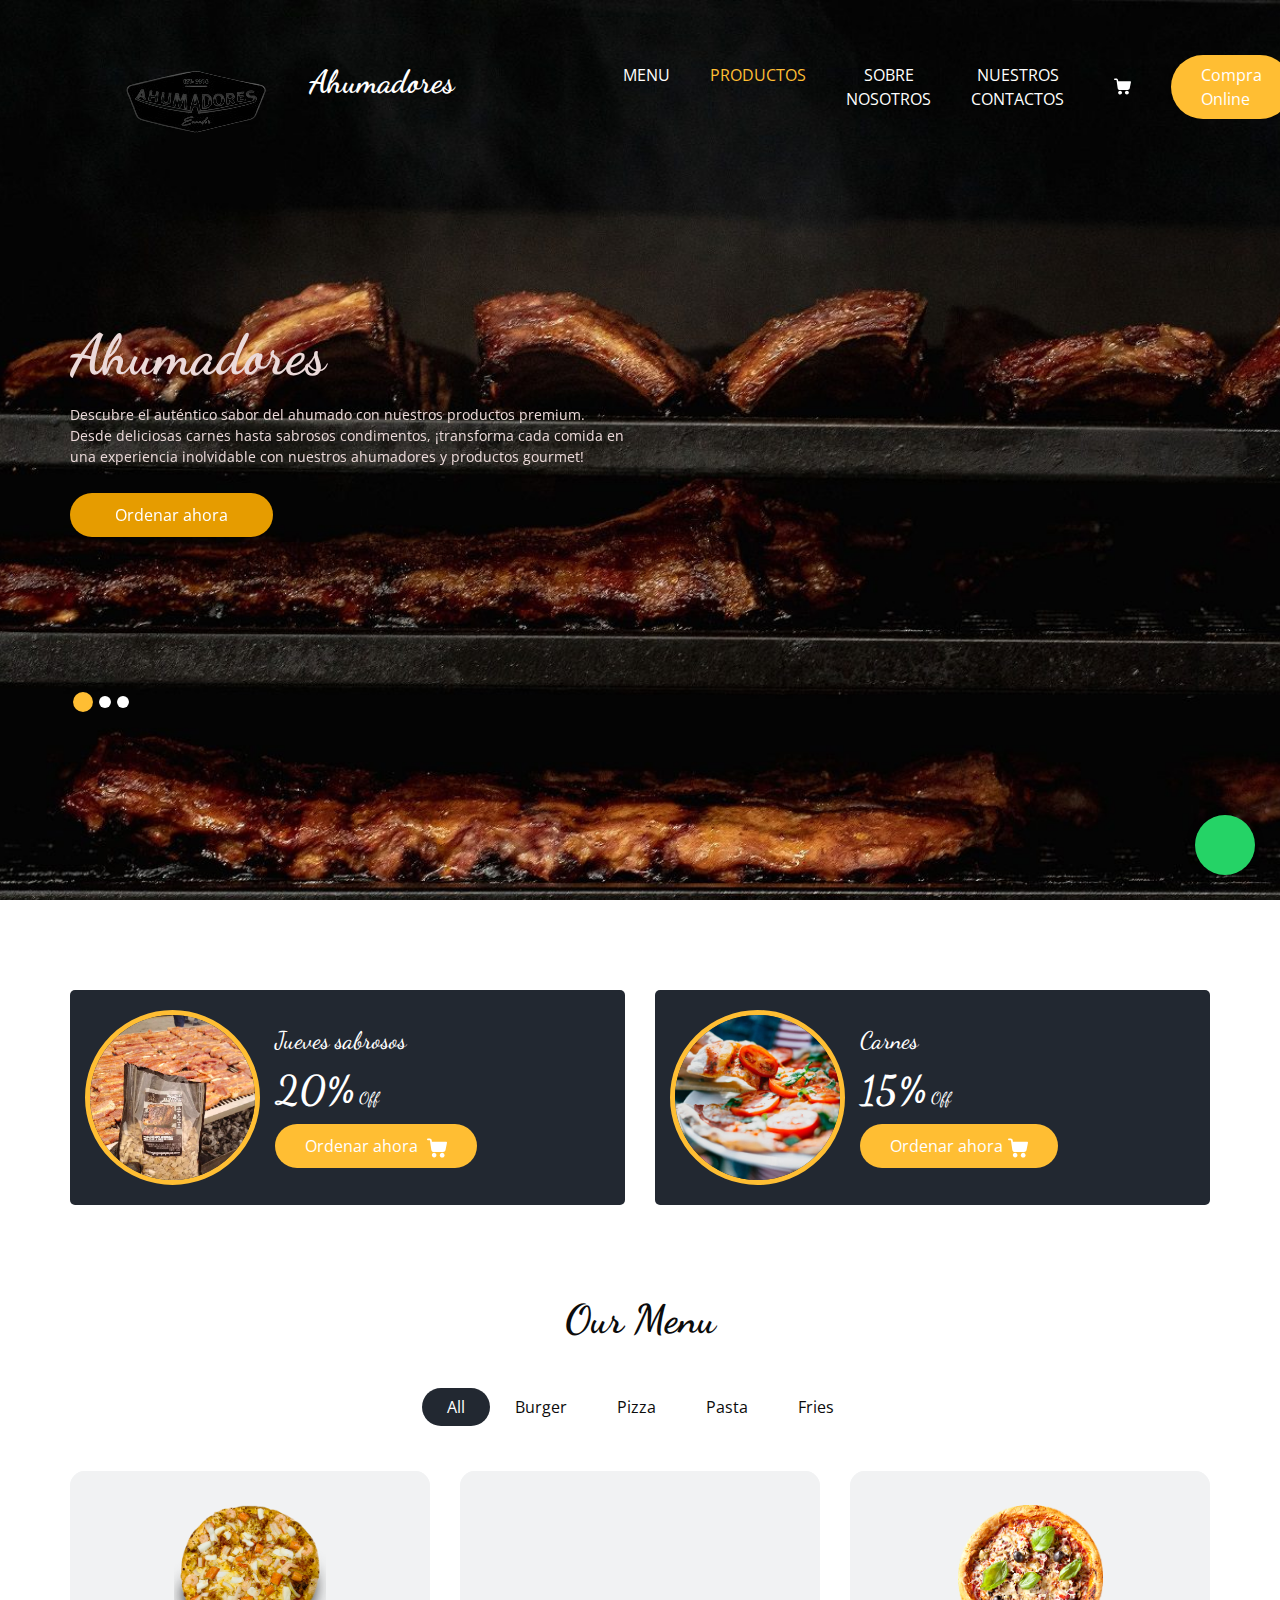
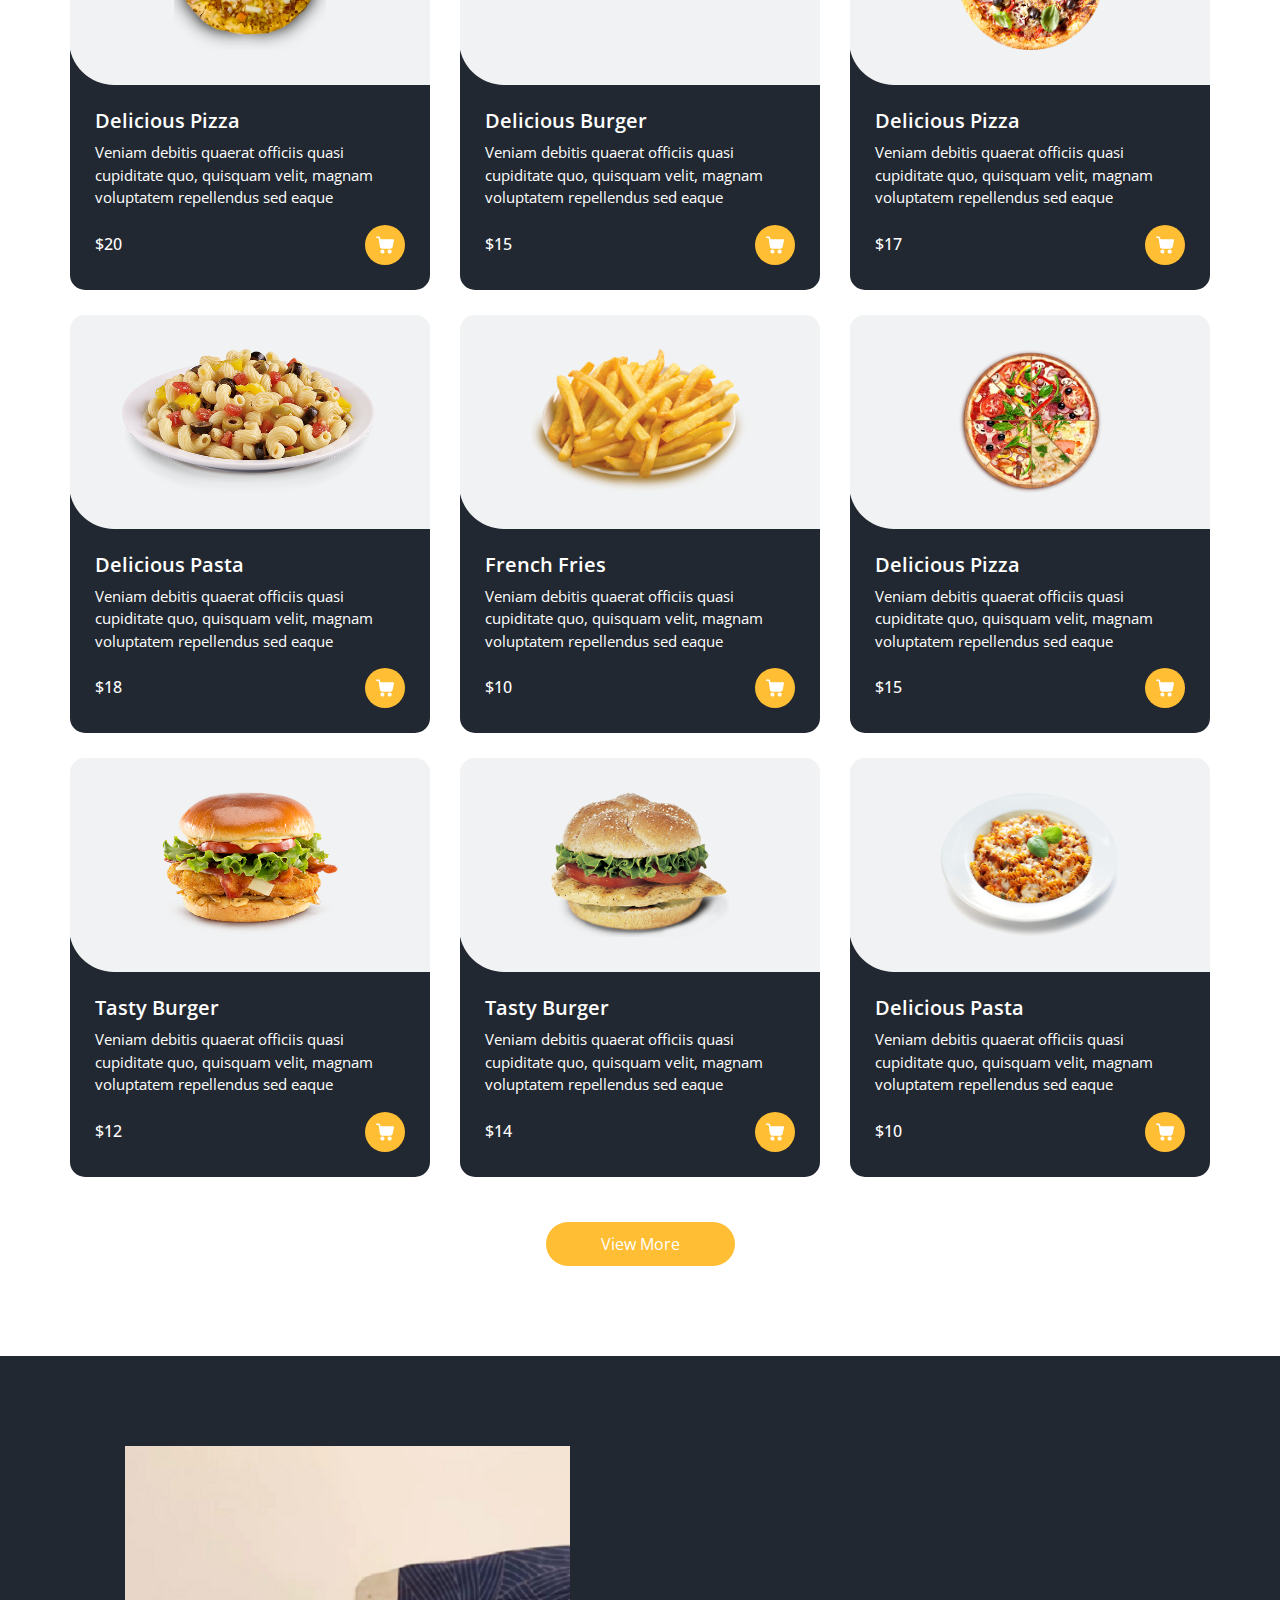
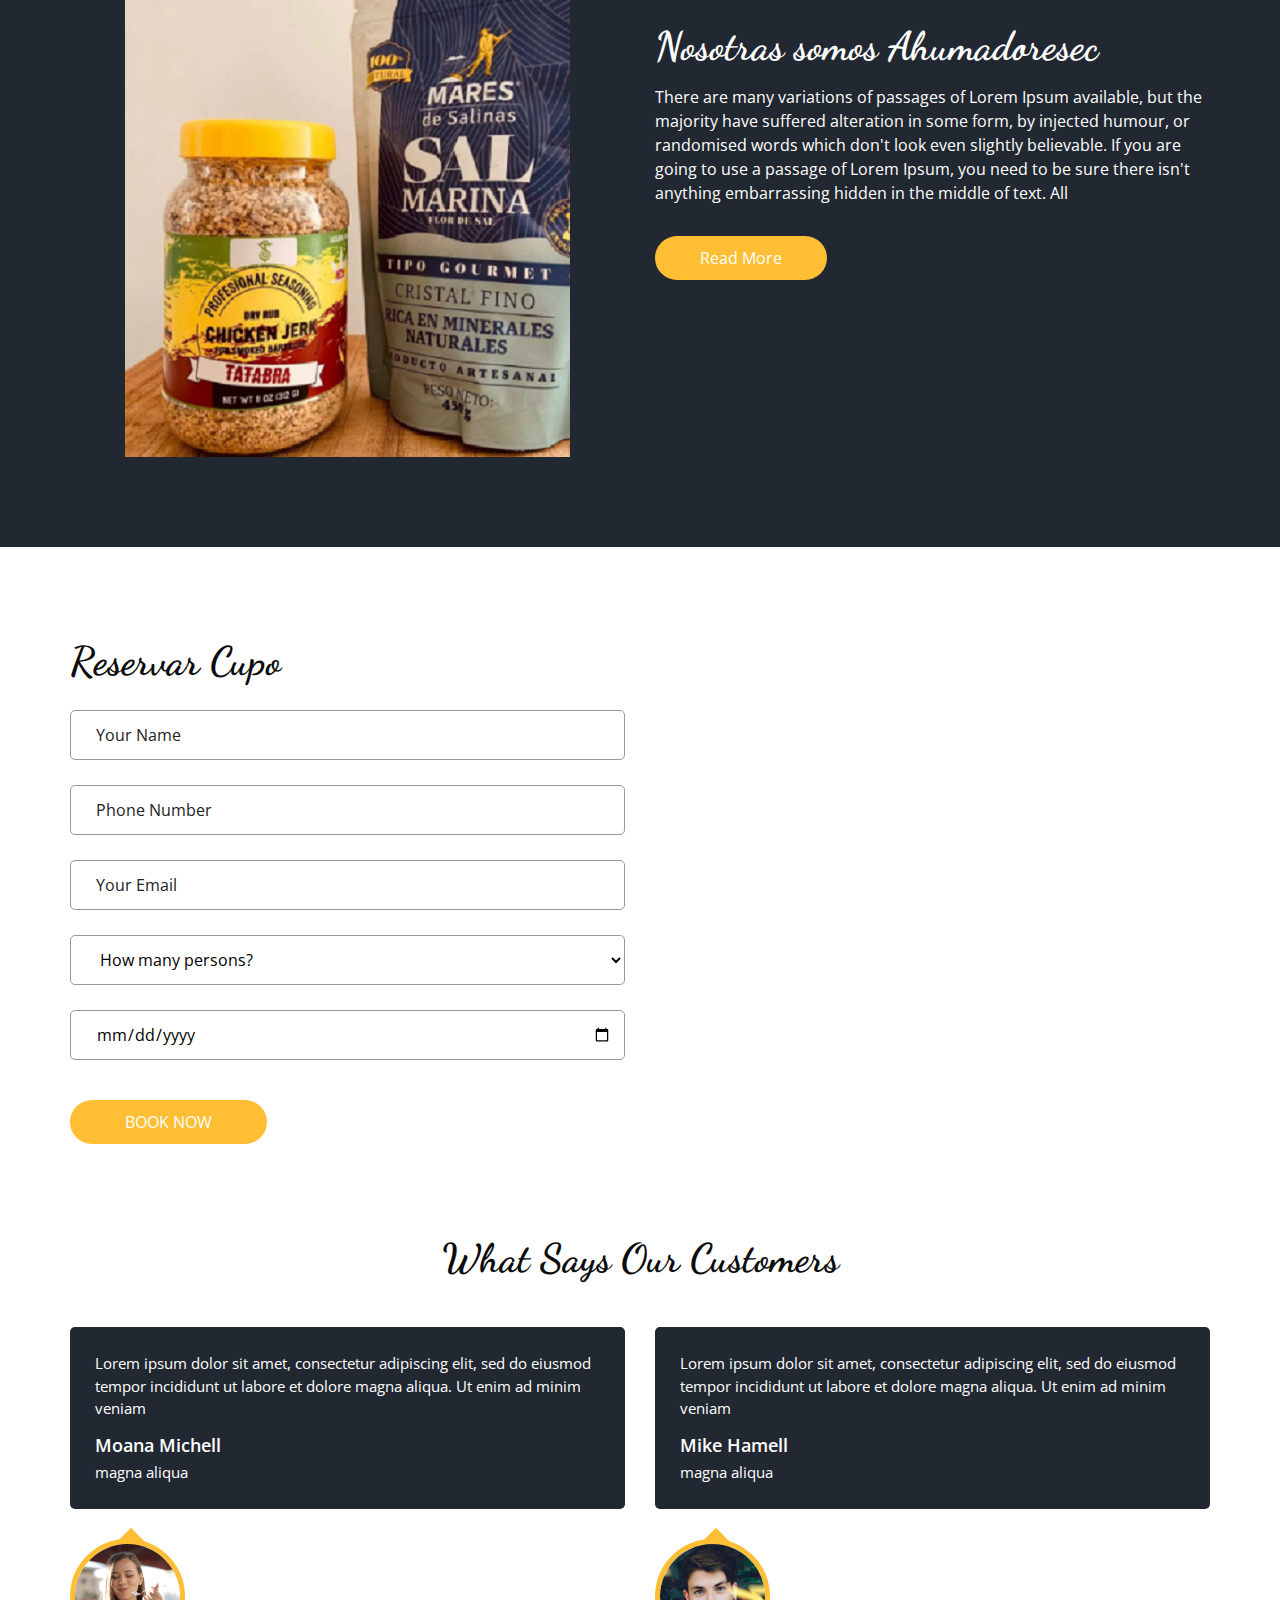
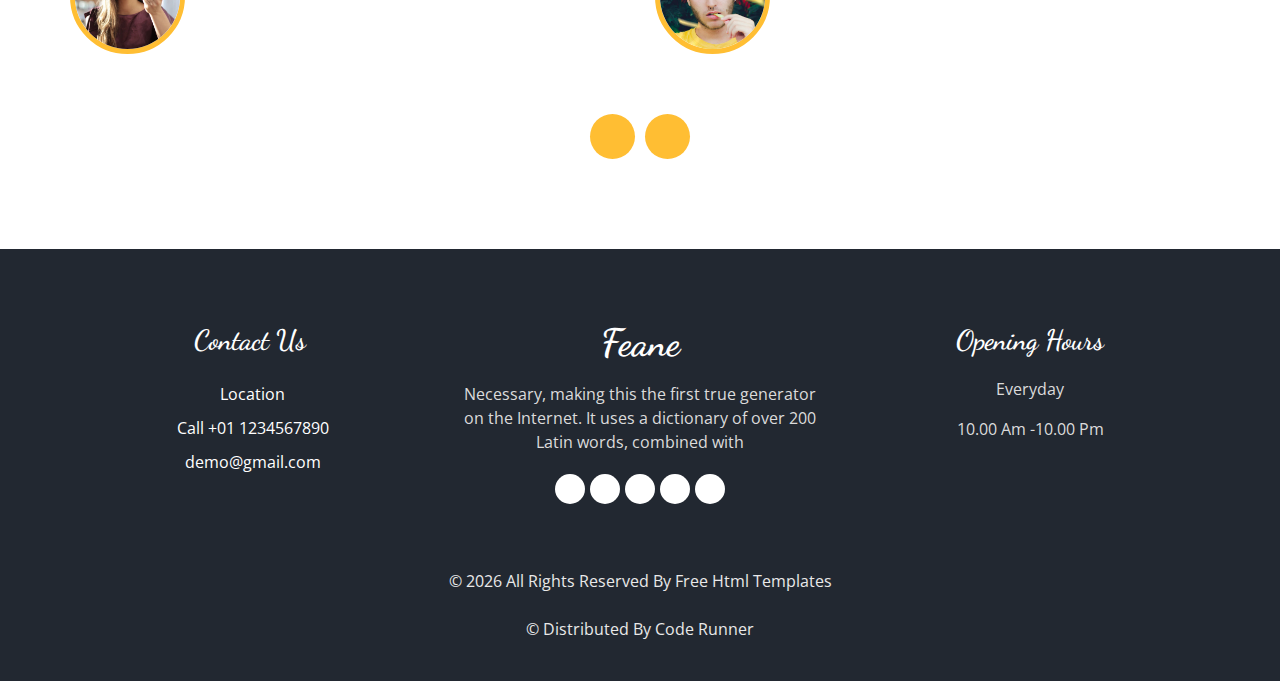
==== commit 916bbafc: "rempazo" ====
--- a/index.html
+++ b/index.html
@@ -13,7 +13,7 @@
   <meta name="author" content="" />
   <link rel="shortcut icon" href="images/favicon.png" type="">
 
-  <title> Lico-Max </title>
+  <title> Ahumadoresec </title>
 <!-- Estilos básicos de bootstrap -->
   <link rel="stylesheet" type="text/css" href="css/bootstrap.css" />
 
@@ -47,8 +47,8 @@
       <div class="container">
         <nav class="navbar navbar-expand-lg custom_nav-container ">
           <a class="navbar-brand" href="index.html">
-            <span><img src="images/logo (3).png" alt="Logo Empresarial" href="index.html">
-            
+            <span><img src="images/logo (3).png" alt="">
+              Ahumadores
             </span>
           </a>
 
@@ -74,10 +74,11 @@
                     <ul class="nav__container">
                 
                       <li><a href="condimentos.html">Condimentos</a></li>
-                      <li><a href="curso-html.html">Vestimentas</a></li>
-                      <li><a href="curso-html.html">Accesorios</a></li>
-                      <li><a href="curso-html.html">Recetas</a></li>
-                      <li><a href="curso-html.html">Distrifuidores</a></li>
+                      <li><a href="vestimentas.html">Vestimentas</a></li>
+                      <li><a href="accsesorios.html">Accesorios</a></li>
+                      <li><a href="recetas.html">Recetas</a></li>
+                      <li><a href="distribuidores.html">Distribuidores</a></li>
+                      <li><a href="proveedores.html">Proveedores</a></li>
                     </ul>
                   </li>
                 </ul>
@@ -165,10 +166,10 @@
                 <div class="col-md-7 col-lg-6 ">
                   <div class="detail-box">
                     <h1>
-                      Lico-Max
+                      Ahumadores
                     </h1>
                     <p>  
-                      "Para un corazón contento, elige el licor que te alegra el momento."
+                     Descubre el auténtico sabor del ahumado con nuestros productos premium. Desde deliciosas carnes hasta sabrosos condimentos, ¡transforma cada comida en una experiencia inolvidable con nuestros ahumadores y productos gourmet!
                     </p>
                     <div class="btn-box">
                       <a href="" class="btn1">
@@ -186,10 +187,10 @@
                 <div class="col-md-7 col-lg-6 ">
                   <div class="detail-box">
                     <h1>
-                      Lico-Max
+                      Ahumadores
                     </h1>
                     <p>
-                      "Para sanar tu corazón, brinda con el licor que te hace sonreír."
+                      ¡Despierta tus sentidos con el irresistible aroma y el sabor ahumado de nuestros productos exclusivos para ahumadores! Disfruta de la auténtica experiencia del ahumado en cada bocado.
                     </p>
                     <div class="btn-box">
                       <a href="" class="btn1">
@@ -207,14 +208,14 @@
                 <div class="col-md-7 col-lg-6 ">
                   <div class="detail-box">
                     <h1>
-                      Lico-Max
+                      Ahumadores
                     </h1>
                     <p>
-                      "Brindemos juntos: vinos, cervezas y licores para todos los gustos."
+                      ¡Experimenta la deliciosa esencia del ahumado en cada bocado! ¡Ordena ahora y descubre el auténtico sabor que solo nuestros ahumadores pueden ofrecerte!
                     </p>
                     <div class="btn-box">
                       <a href="" class="btn1">
-                        "¡Tu destino para las mejores selecciones de bebidas alcohólicas!"
+                       "¡Ordena ahora y disfruta del delicioso sabor ahumado en cada bocado!"
                       </a>
                     </div>
                   </div>
@@ -247,13 +248,13 @@
               </div>
               <div class="detail-box">
                 <h5>
-                  Jueves 
+                  Jueves sabrosos
                 </h5>
                 <h6>
                   <span>20%</span> Off
                 </h6>
                 <a href="">
-                  Pidalo ahora <svg version="1.1" id="Capa_1" xmlns="http://www.w3.org/2000/svg" xmlns:xlink="http://www.w3.org/1999/xlink" x="0px" y="0px" viewBox="0 0 456.029 456.029" style="enable-background:new 0 0 456.029 456.029;" xml:space="preserve">
+                  Ordenar ahora <svg version="1.1" id="Capa_1" xmlns="http://www.w3.org/2000/svg" xmlns:xlink="http://www.w3.org/1999/xlink" x="0px" y="0px" viewBox="0 0 456.029 456.029" style="enable-background:new 0 0 456.029 456.029;" xml:space="preserve">
                     <g>
                       <g>
                         <path d="M345.6,338.862c-29.184,0-53.248,23.552-53.248,53.248c0,29.184,23.552,53.248,53.248,53.248
@@ -316,13 +317,13 @@
               </div>
               <div class="detail-box">
                 <h5>
-                 Sabado
+                 Carnes
                 </h5>
                 <h6>
                   <span>15%</span> Off
                 </h6>
                 <a href="">
-                  Pidelo ahora <svg version="1.1" id="Capa_1" xmlns="http://www.w3.org/2000/svg" xmlns:xlink="http://www.w3.org/1999/xlink" x="0px" y="0px" viewBox="0 0 456.029 456.029" style="enable-background:new 0 0 456.029 456.029;" xml:space="preserve">
+                  Ordenar ahora<svg version="1.1" id="Capa_1" xmlns="http://www.w3.org/2000/svg" xmlns:xlink="http://www.w3.org/1999/xlink" x="0px" y="0px" viewBox="0 0 456.029 456.029" style="enable-background:new 0 0 456.029 456.029;" xml:space="preserve">
                     <g>
                       <g>
                         <path d="M345.6,338.862c-29.184,0-53.248,23.552-53.248,53.248c0,29.184,23.552,53.248,53.248,53.248
@@ -391,16 +392,16 @@
     <div class="container">
       <div class="heading_container heading_center">
         <h2>
-          Menu
+          Our Menu
         </h2>
       </div>
 
       <ul class="filters_menu">
-        <li class="active" data-filter="*">Producto</li>
-        <li data-filter=".burger">Cerza</li>
-        <li data-filter=".pizza">Wishky</li>
-        <li data-filter=".pasta">Cerveza light</li>
-        <li data-filter=".fries">Cerveza artesanal</li>
+        <li class="active" data-filter="*">All</li>
+        <li data-filter=".burger">Burger</li>
+        <li data-filter=".pizza">Pizza</li>
+        <li data-filter=".pasta">Pasta</li>
+        <li data-filter=".fries">Fries</li>
       </ul>
 
       <div class="filters-content">
@@ -413,10 +414,10 @@
                 </div>
                 <div class="detail-box">
                   <h5>
-                    Aguardiente Antioqueño
+                    Delicious Pizza
                   </h5>
                   <p>
-                    El licor insignia en Colombia, el que siempre pone la alegría en celebraciones, ferias y carnavales.
+                    Veniam debitis quaerat officiis quasi cupiditate quo, quisquam velit, magnam voluptatem repellendus sed eaque
                   </p>
                   <div class="options">
                     <h6>
@@ -489,10 +490,10 @@
                 </div>
                 <div class="detail-box">
                   <h5>
-                    Corona
+                    Delicious Burger
                   </h5>
                   <p>
-                    Corona es una marca de cerveza fundada en 1926, producida en múltiples fábricas en México y exportada a mercados de todo el mundo.
+                    Veniam debitis quaerat officiis quasi cupiditate quo, quisquam velit, magnam voluptatem repellendus sed eaque
                   </p>
                   <div class="options">
                     <h6>
@@ -565,14 +566,14 @@
                 </div>
                 <div class="detail-box">
                   <h5>
-                    John Morris
+                    Delicious Pizza
                   </h5>
                   <p>
-                    La botella de Whisky John Morris Black 750 ML no puede faltar en tus reuniones con amigos o familia. 
+                    Veniam debitis quaerat officiis quasi cupiditate quo, quisquam velit, magnam voluptatem repellendus sed eaque
                   </p>
                   <div class="options">
                     <h6>
-                      $20
+                      $17
                     </h6>
                     <a href="">
                       <svg version="1.1" id="Capa_1" xmlns="http://www.w3.org/2000/svg" xmlns:xlink="http://www.w3.org/1999/xlink" x="0px" y="0px" viewBox="0 0 456.029 456.029" style="enable-background:new 0 0 456.029 456.029;" xml:space="preserve">
@@ -641,14 +642,14 @@
                 </div>
                 <div class="detail-box">
                   <h5>
-                    Pilsener Light
+                    Delicious Pasta
                   </h5>
                   <p>
-                    Pilsener es el tipo de cerveza lager elaborada originalmente en el siglo XIX en la ciudad de Pilsen, al oeste de la región histórica de Bohemia, en el entonces Imperio austrohúngaro. 
+                    Veniam debitis quaerat officiis quasi cupiditate quo, quisquam velit, magnam voluptatem repellendus sed eaque
                   </p>
                   <div class="options">
                     <h6>
-                      $0.50
+                      $18
                     </h6>
                     <a href="">
                       <svg version="1.1" id="Capa_1" xmlns="http://www.w3.org/2000/svg" xmlns:xlink="http://www.w3.org/1999/xlink" x="0px" y="0px" viewBox="0 0 456.029 456.029" style="enable-background:new 0 0 456.029 456.029;" xml:space="preserve">
@@ -717,10 +718,10 @@
                 </div>
                 <div class="detail-box">
                   <h5>
-                    Cerveza Artesanal
+                    French Fries
                   </h5>
                   <p>
-                    Descubre la cerveza artesanal, una bebida alcohólica fermentada con calidad, creatividad y artesanía. Conoce su historia, sus ingredientes, sus estilos y sus consejos.
+                    Veniam debitis quaerat officiis quasi cupiditate quo, quisquam velit, magnam voluptatem repellendus sed eaque
                   </p>
                   <div class="options">
                     <h6>
@@ -793,10 +794,10 @@
                 </div>
                 <div class="detail-box">
                   <h5>
-                    Red Label
+                    Delicious Pizza
                   </h5>
                   <p>
-                    Fabricado con papel autoadhesivo de alta adherencia, el Red Label se adhiere fácilmente a diferentes superficies, asegurando una fijación duradera.
+                    Veniam debitis quaerat officiis quasi cupiditate quo, quisquam velit, magnam voluptatem repellendus sed eaque
                   </p>
                   <div class="options">
                     <h6>
@@ -869,10 +870,10 @@
                 </div>
                 <div class="detail-box">
                   <h5>
-                    Pilsener
+                    Tasty Burger
                   </h5>
                   <p>
-                    Cuando juega la Tri, todos la apoyamos. Ahora, en la Copa América, podrás acompañarla y ganar muchos premios o heladitas de Pilsener.
+                    Veniam debitis quaerat officiis quasi cupiditate quo, quisquam velit, magnam voluptatem repellendus sed eaque
                   </p>
                   <div class="options">
                     <h6>
@@ -945,10 +946,10 @@
                 </div>
                 <div class="detail-box">
                   <h5>
-                    Club verde
+                    Tasty Burger
                   </h5>
                   <p>
-                    Cerveza Club Verde Steak house, especialistas en productos a la parrilla, nos caracterizamos por tener cortes premium.
+                    Veniam debitis quaerat officiis quasi cupiditate quo, quisquam velit, magnam voluptatem repellendus sed eaque
                   </p>
                   <div class="options">
                     <h6>
@@ -1021,10 +1022,10 @@
                 </div>
                 <div class="detail-box">
                   <h5>
-                    Cerveza Club light
+                    Delicious Pasta
                   </h5>
                   <p>
-                    Cerveza Club Premium 330Ml. Somos la cerveza que le rinde homenaje a los ecuatorianos que día a día buscan la maestría no solo en grandes acciones
+                    Veniam debitis quaerat officiis quasi cupiditate quo, quisquam velit, magnam voluptatem repellendus sed eaque
                   </p>
                   <div class="options">
                     <h6>
@@ -1093,7 +1094,7 @@
       </div>
       <div class="btn-box">
         <a href="">
-          Mas
+          View More
         </a>
       </div>
     </div>
@@ -1117,18 +1118,17 @@
           <div class="detail-box">
             <div class="heading_container">
               <h2>
-                Nosotras somos  Lico-Max
+                Nosotras somos  Ahumadoresec
               </h2>
             </div>
             <p>
-              "Desde el inicio de la pandemia en 2020, nuestra empresa ha sido creada con un propósito claro: apoyar a nuestra comunidad en Pomasqui. En un momento en que el mundo enfrentaba desafíos sin precedentes, decidimos unir nuestras fuerzas para ofrecer una solución que no solo atendiera las necesidades locales, sino que también promoviera el bienestar y la resiliencia de nuestra gente.
-
-Nuestra misión es proporcionar productos de calidad y un servicio excepcional, adaptándonos a las circunstancias cambiantes y buscando siempre la mejor manera de contribuir al desarrollo y la prosperidad de Pomasqui. A través de nuestra labor, queremos no solo satisfacer las necesidades de nuestros clientes, sino también fortalecer el tejido social y económico de nuestra comunidad.
-
-Desde entonces, hemos trabajado incansablemente para ser un recurso valioso y confiable para todos. Agradecemos profundamente el apoyo y la confianza que nos han brindado, y seguimos comprometidos a servirles con dedicación y pasión. Juntos, seguimos adelante, construyendo un futuro mejor y más fuerte para todos."
+              There are many variations of passages of Lorem Ipsum available, but the majority have suffered alteration
+              in some form, by injected humour, or randomised words which don't look even slightly believable. If you
+              are going to use a passage of Lorem Ipsum, you need to be sure there isn't anything embarrassing hidden in
+              the middle of text. All
             </p>
             <a href="">
-              Mas
+              Read More
             </a>
           </div>
         </div>
@@ -1209,7 +1209,7 @@
     <div class="container">
       <div class="heading_container heading_center psudo_white_primary mb_45">
         <h2>
-          Historia de Nuestros Clientes 
+          What Says Our Customers
         </h2>
       </div>
       <div class="carousel-wrap row ">
@@ -1218,7 +1218,8 @@
             <div class="box">
               <div class="detail-box">
                 <p>
-                   Recientemente, celebramos el cumpleaños de mi hermano y quería hacer algo especial para él, especialmente considerando que muchas de nuestras reuniones familiares habían sido limitadas por la pandemia. 
+                  Lorem ipsum dolor sit amet, consectetur adipiscing elit, sed do eiusmod tempor incididunt ut labore et dolore magna aliqua. Ut enim ad minim veniam
+                </p>
                 <h6>
                   Moana Michell
                 </h6>
@@ -1235,7 +1236,7 @@
             <div class="box">
               <div class="detail-box">
                 <p>
-                  Me encanta disfrutar de una buena copa de vino o un cóctel mientras veo mis películas favoritas, pero a veces salir a comprar licores no es lo más conveniente. Fue entonces cuando descubrí el servicio a domicilio de Lico Max.
+                  Lorem ipsum dolor sit amet, consectetur adipiscing elit, sed do eiusmod tempor incididunt ut labore et dolore magna aliqua. Ut enim ad minim veniam
                 </p>
                 <h6>
                   Mike Hamell
@@ -1263,25 +1264,25 @@
         <div class="col-md-4 footer-col">
           <div class="footer_contact">
             <h4>
-              Contacto
+              Contact Us
             </h4>
             <div class="contact_link_box">
               <a href="">
                 <i class="fa fa-map-marker" aria-hidden="true"></i>
                 <span>
-                  Locacion
+                  Location
                 </span>
               </a>
               <a href="">
                 <i class="fa fa-phone" aria-hidden="true"></i>
                 <span>
-                  Call +593 0986137234
+                  Call +01 1234567890
                 </span>
               </a>
               <a href="">
                 <i class="fa fa-envelope" aria-hidden="true"></i>
                 <span>
-                  Licomax@gmail.com
+                  demo@gmail.com
                 </span>
               </a>
             </div>
@@ -1290,10 +1291,10 @@
         <div class="col-md-4 footer-col">
           <div class="footer_detail">
             <a href="" class="footer-logo">
-              Nuestro Logo 
+              Feane
             </a>
             <p>
-              Si el paracetamol no te cura el dolor aqui te lo curamos dos y a la casa
+              Necessary, making this the first true generator on the Internet. It uses a dictionary of over 200 Latin words, combined with
             </p>
             <div class="footer_social">
               <a href="">
@@ -1316,13 +1317,13 @@
         </div>
         <div class="col-md-4 footer-col">
           <h4>
-          Hora de servicio
+            Opening Hours
           </h4>
           <p>
-            Lunes a Domingos
+            Everyday
           </p>
           <p>
-            24 Horas
+            10.00 Am -10.00 Pm
           </p>
         </div>
       </div>
